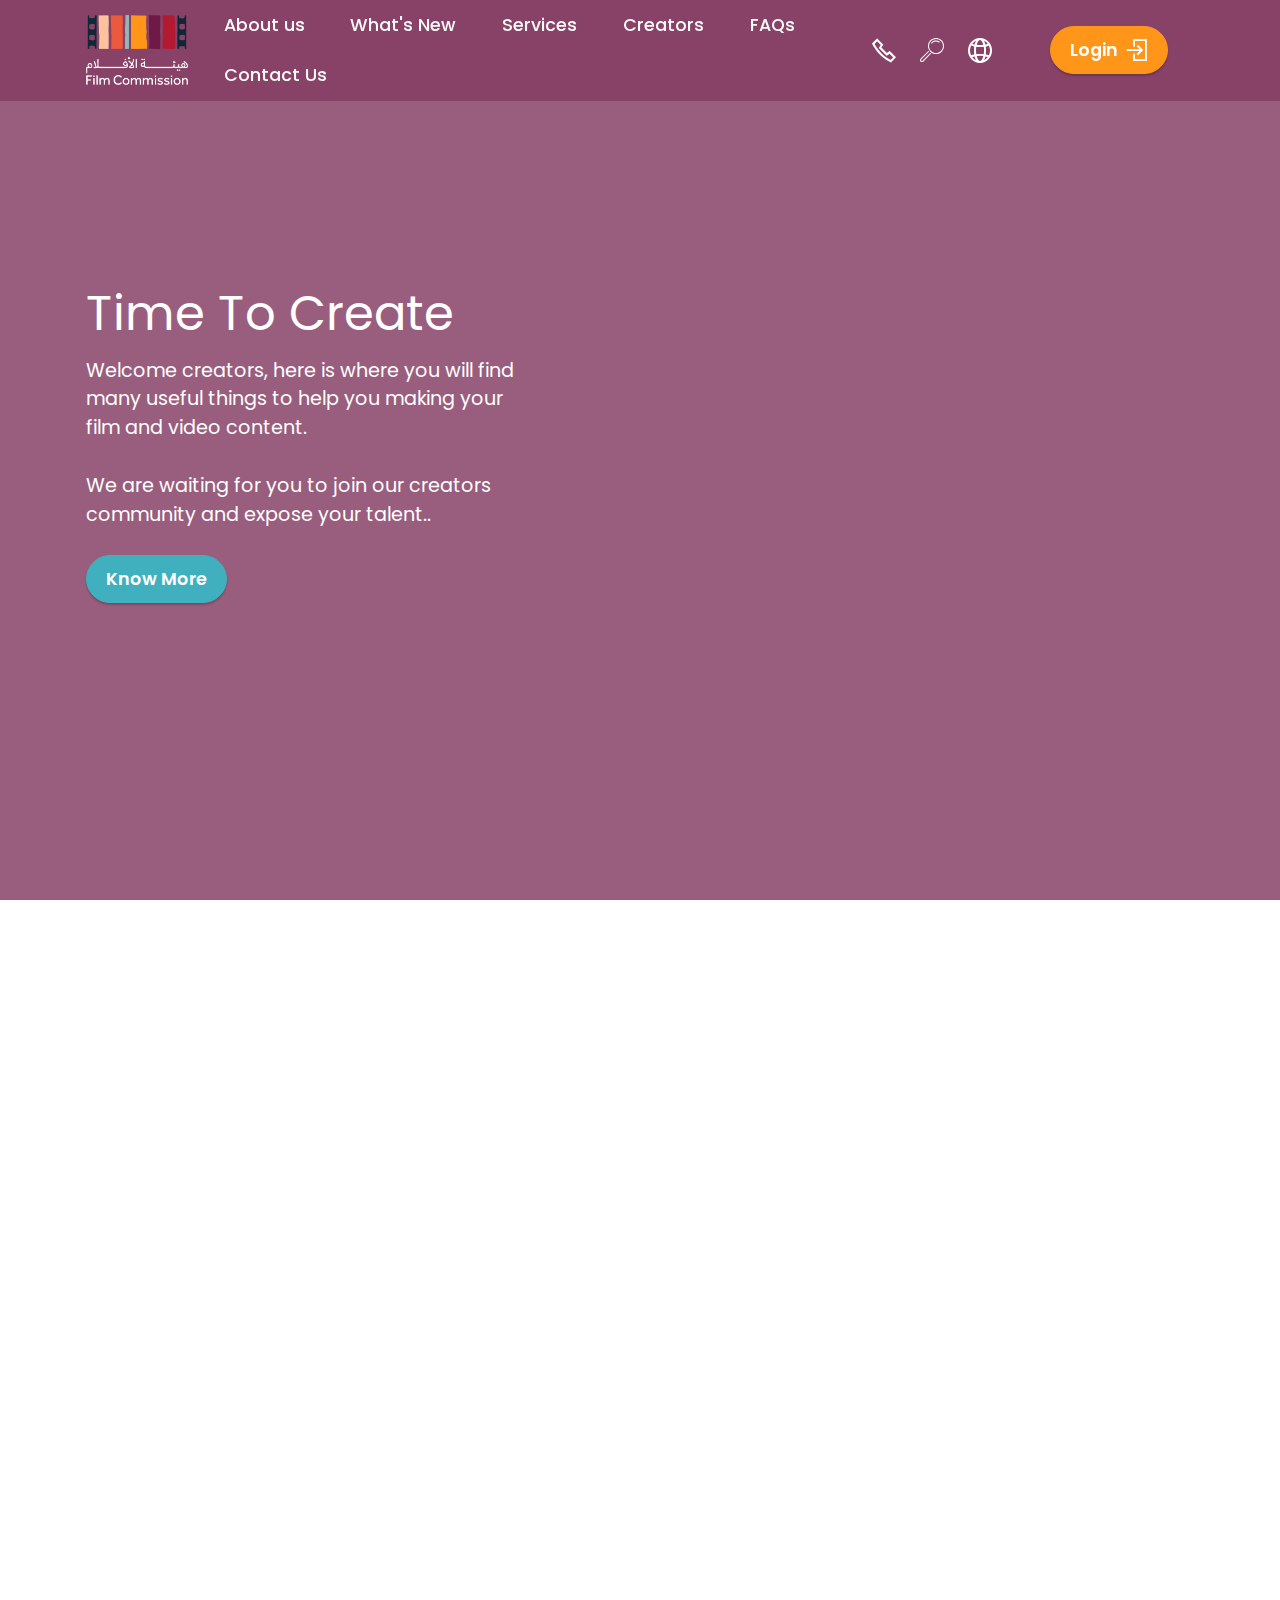
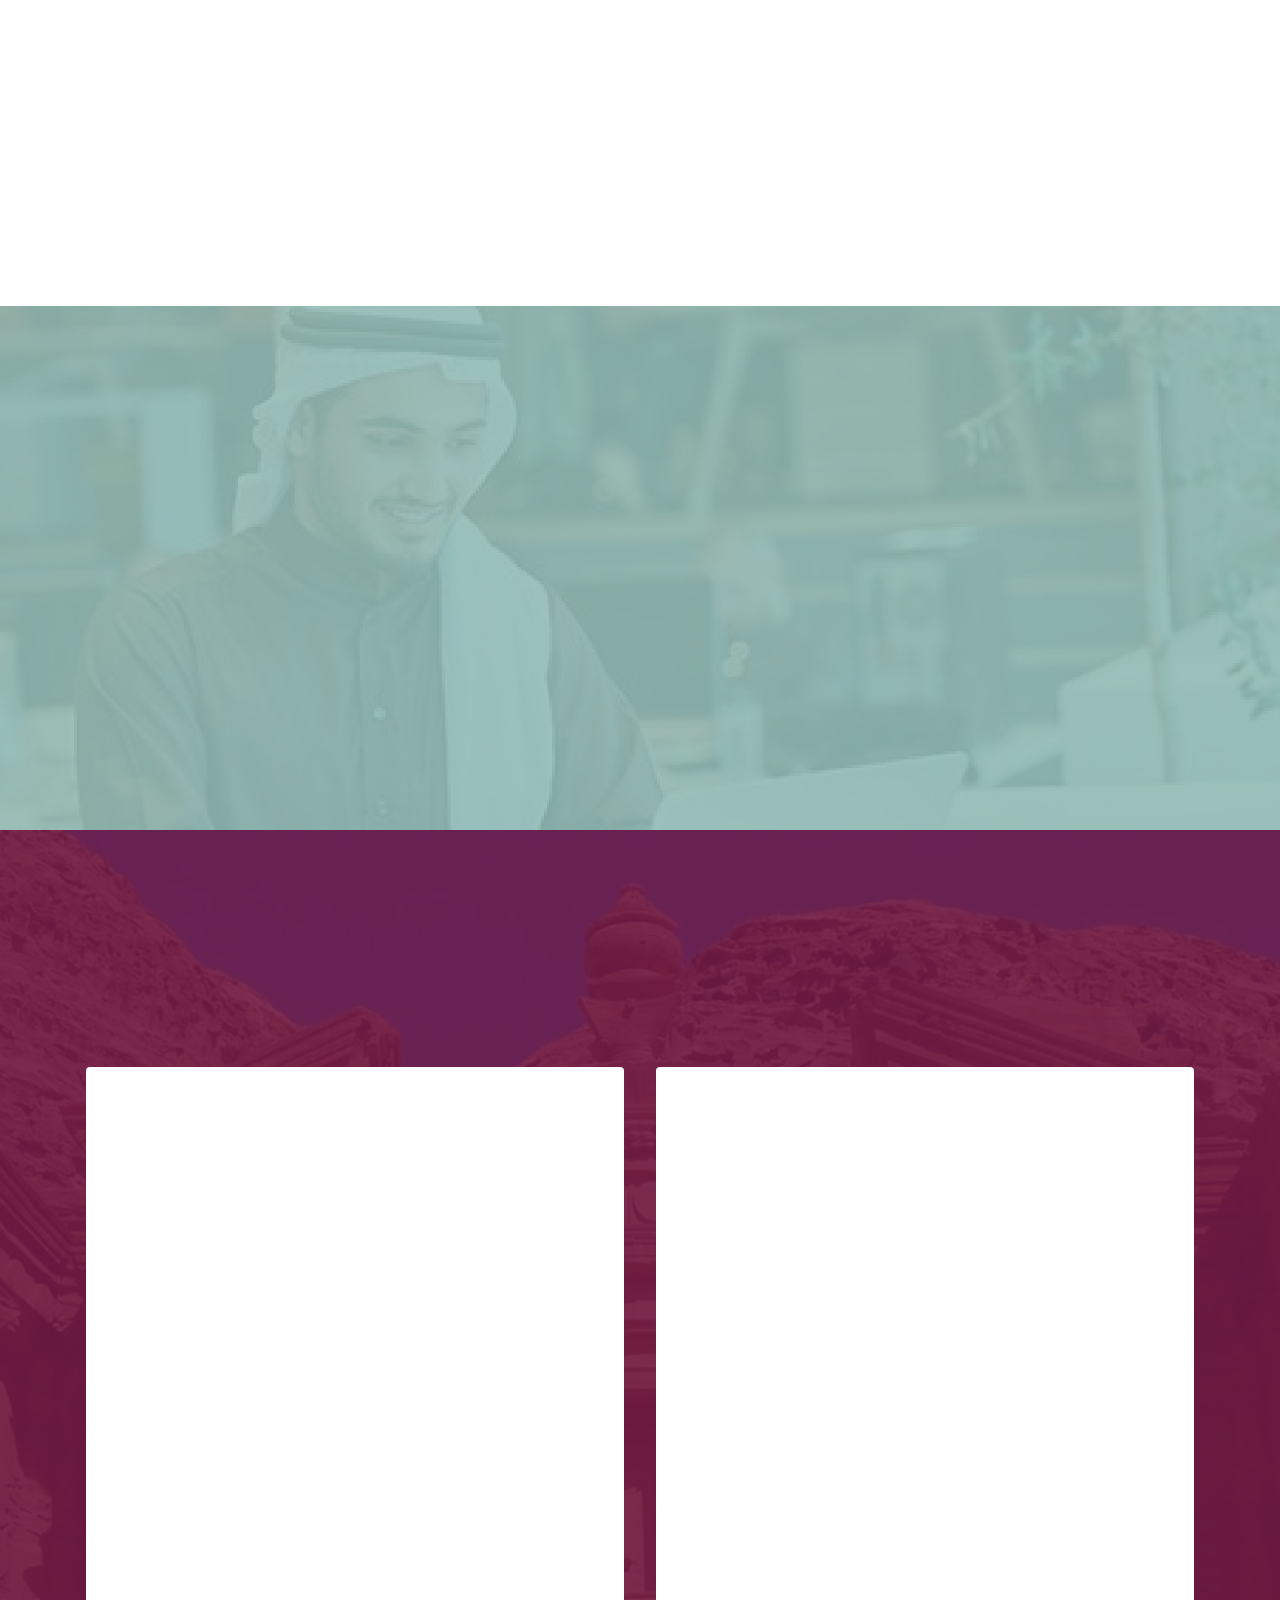
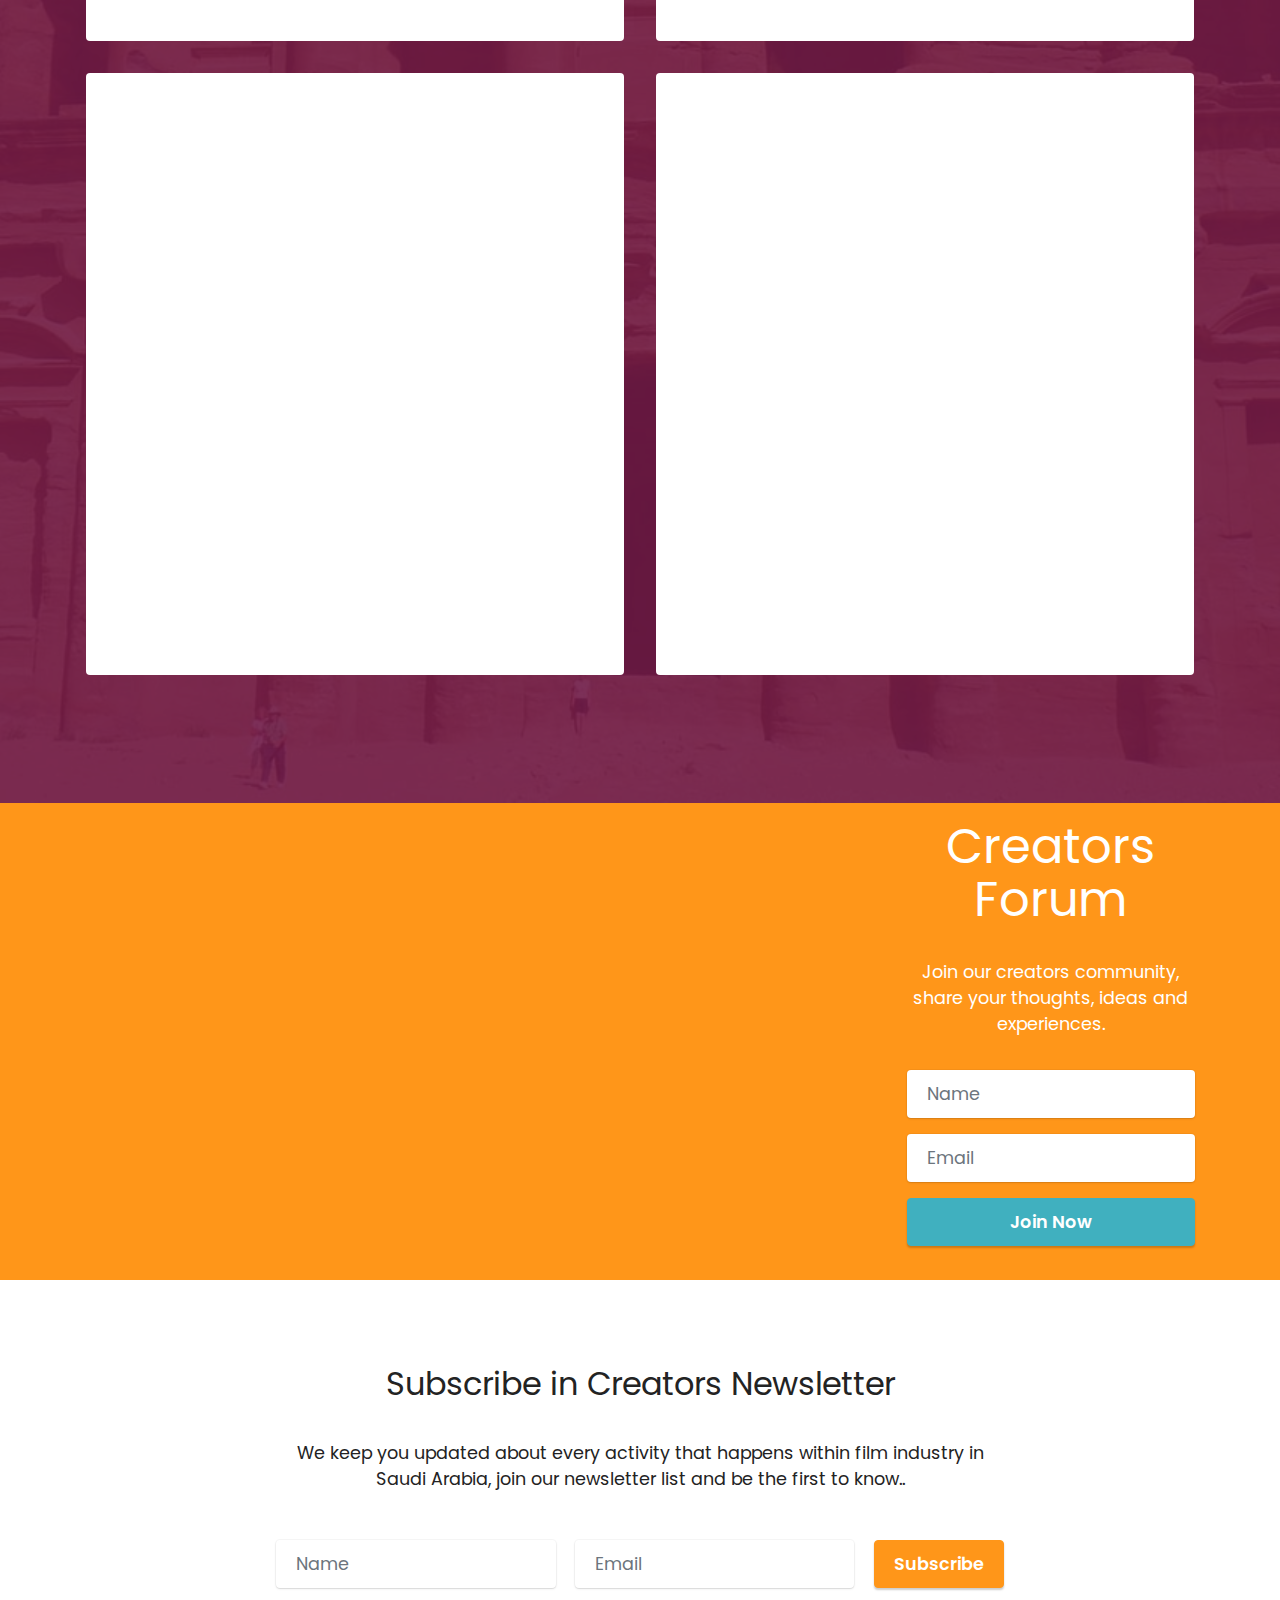
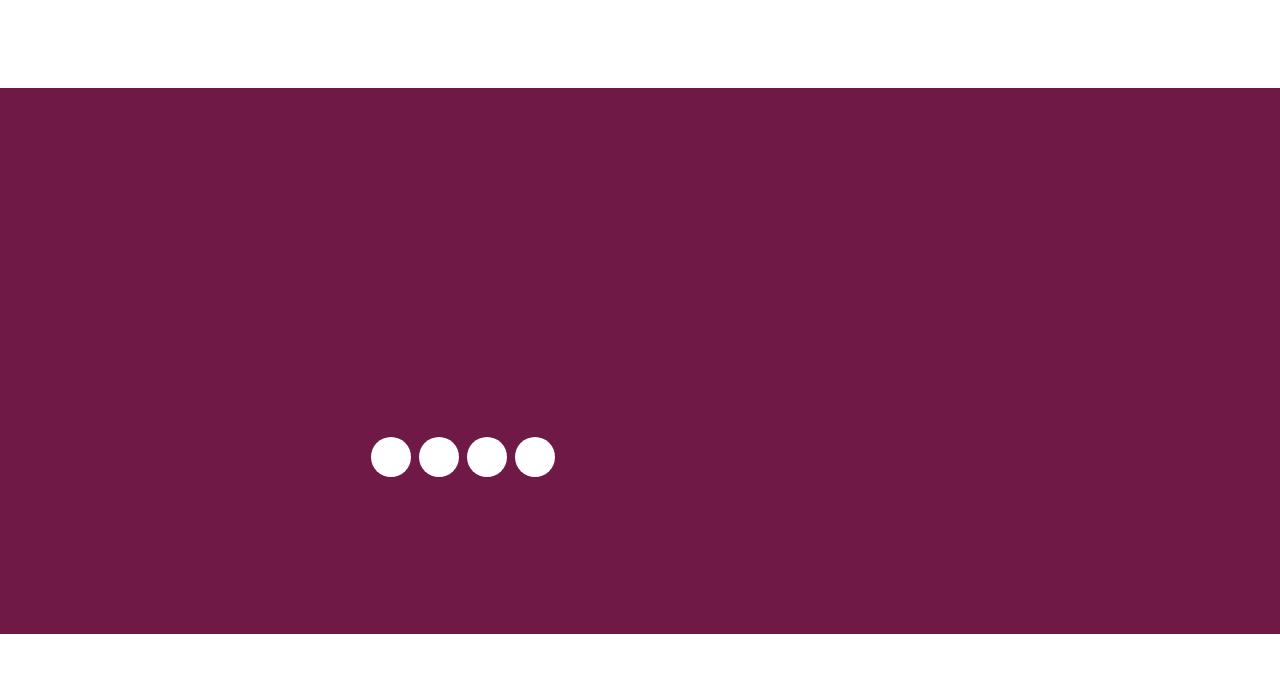
==== page1.html @ 060b2326 "Add files via upload" ====
<!DOCTYPE html>
<html  >
<head>
  <!-- Site made with Mobirise Website Builder v5.6.5, https://mobirise.com -->
  <meta charset="UTF-8">
  <meta http-equiv="X-UA-Compatible" content="IE=edge">
  <meta name="generator" content="Mobirise v5.6.5, mobirise.com">
  <meta name="twitter:card" content="summary_large_image"/>
  <meta name="twitter:image:src" content="">
  <meta property="og:image" content="">
  <meta name="twitter:title" content="creators">
  <meta name="viewport" content="width=device-width, initial-scale=1, minimum-scale=1">
  <link rel="shortcut icon" href="assets/images/fic-logowwwhite.png" type="image/x-icon">
  <meta name="description" content="">
  
  
  <title>creators</title>
  <link rel="stylesheet" href="assets/web/assets/mobirise-icons2/mobirise2.css">
  <link rel="stylesheet" href="assets/web/assets/mobirise-icons/mobirise-icons.css">
  <link rel="stylesheet" href="assets/bootstrap/css/bootstrap.min.css">
  <link rel="stylesheet" href="assets/bootstrap/css/bootstrap-grid.min.css">
  <link rel="stylesheet" href="assets/bootstrap/css/bootstrap-reboot.min.css">
  <link rel="stylesheet" href="assets/animatecss/animate.css">
  <link rel="stylesheet" href="assets/dropdown/css/style.css">
  <link rel="stylesheet" href="assets/socicon/css/styles.css">
  <link rel="stylesheet" href="assets/theme/css/style.css">
  <link rel="preload" href="https://fonts.googleapis.com/css?family=Poppins:100,100i,200,200i,300,300i,400,400i,500,500i,600,600i,700,700i,800,800i,900,900i&display=swap" as="style" onload="this.onload=null;this.rel='stylesheet'">
  <noscript><link rel="stylesheet" href="https://fonts.googleapis.com/css?family=Poppins:100,100i,200,200i,300,300i,400,400i,500,500i,600,600i,700,700i,800,800i,900,900i&display=swap"></noscript>
  <link rel="preload" as="style" href="assets/mobirise/css/mbr-additional.css"><link rel="stylesheet" href="assets/mobirise/css/mbr-additional.css" type="text/css">
  
  
  
  
</head>
<body>
  
  <section data-bs-version="5.1" class="menu menu3 cid-t39JbPH82u" once="menu" id="menu3-d">
    
    <nav class="navbar navbar-dropdown navbar-fixed-top navbar-expand-lg">
        <div class="container">
            <div class="navbar-brand">
                <span class="navbar-logo">
                    <a href="https://mobiri.se">
                        <img src="assets/images/fic-logowwwhite.png" alt="Mobirise Website Builder" style="height: 4.4rem;">
                    </a>
                </span>
                
            </div>
            <button class="navbar-toggler" type="button" data-toggle="collapse" data-bs-toggle="collapse" data-target="#navbarSupportedContent" data-bs-target="#navbarSupportedContent" aria-controls="navbarNavAltMarkup" aria-expanded="false" aria-label="Toggle navigation">
                <div class="hamburger">
                    <span></span>
                    <span></span>
                    <span></span>
                    <span></span>
                </div>
            </button>
            <div class="collapse navbar-collapse" id="navbarSupportedContent">
                <ul class="navbar-nav nav-dropdown" data-app-modern-menu="true"><li class="nav-item"><a class="nav-link link text-white text-primary display-4" href="index.html#info3-2">
                            About us</a></li>
                    <li class="nav-item"><a class="nav-link link text-white text-primary display-4" href="index.html#gallery3-4">What's New</a></li>
                    <li class="nav-item"><a class="nav-link link text-white text-primary display-4" href="https://null.com">Services</a>
                    </li><li class="nav-item"><a class="nav-link link text-white text-primary display-4" href="page1.html">Creators</a></li><li class="nav-item"><a class="nav-link link text-white text-primary display-4" href="index.html#content16-6">FAQs</a></li><li class="nav-item"><a class="nav-link link text-white text-primary display-4" href="index.html#form5-v">Contact Us</a></li></ul>
                <div class="icons-menu">
                    <a class="iconfont-wrapper" href="#top" target="_blank">
                        <span class="p-2 mbr-iconfont mobi-mbri-phone mobi-mbri" style="color: rgb(255, 255, 255); fill: rgb(255, 255, 255);"></span>
                    </a>
                    <a class="iconfont-wrapper" href="#top" target="_blank">
                        <span class="p-2 mbr-iconfont mbri-search" style="color: rgb(255, 255, 255); fill: rgb(255, 255, 255);"></span>
                    </a>
                    <a class="iconfont-wrapper" href="#top" target="_blank">
                        <span class="p-2 mbr-iconfont mobi-mbri-globe-2 mobi-mbri" style="color: rgb(255, 255, 255); fill: rgb(255, 255, 255);"></span>
                    </a>
                    
                </div>
                <div class="navbar-buttons mbr-section-btn"><a class="btn btn-primary display-4" href="#top"><span class="mobi-mbri mobi-mbri-login mbr-iconfont mbr-iconfont-btn"></span>Login</a></div>
            </div>
        </div>
    </nav>
</section>

<section data-bs-version="5.1" class="header2 cid-t39JraiOLr mbr-fullscreen" data-bg-video="https://www.youtube.com/watch?v=wvlFsoqA7ZY&amp;t=31s" id="header2-l">

    

    <div class="mbr-overlay" style="opacity: 0.7; background-color: rgb(110, 25, 70);"></div>

    <div class="container">
        <div class="row">
            <div class="col-12 col-lg-5">
                <h1 class="mbr-section-title mbr-fonts-style mb-3 display-2">Time To Create</h1>
                
                <p class="mbr-text mbr-fonts-style display-7">Welcome creators, here is where you will find many useful things to help you making your film and video content.<br><br>We are waiting for you to join our creators community and expose your talent..</p>
                <div class="mbr-section-btn mt-3"><a class="btn btn-success display-4" href="page1.html#header2-l">Know More</a></div>
            </div>
        </div>
    </div>
</section>

<section data-bs-version="5.1" class="gallery3 cid-t39P1255PX" id="gallery3-o">
    
    
    <div class="container">
        <div class="mbr-section-head">
            <h4 class="mbr-section-title mbr-fonts-style align-center mb-0 display-5">Creators Market Place</h4>
            <h5 class="mbr-section-subtitle mbr-fonts-style align-center mb-0 mt-2 display-7">We help you to find the needed filming requirements for reasonable prices</h5>
        </div>
        <div class="row mt-4">
            <div class="item features-image сol-12 col-md-6 col-lg-3">
                <div class="item-wrapper">
                    <div class="item-img">
                        <img src="assets/images/ursa-mini-pro-12k.jpeg" alt="Mobirise Website Builder">
                    </div>
                    <div class="item-content">
                        <h5 class="item-title mbr-fonts-style display-7">
                            <strong>Cameras</strong></h5>
                        
                        <p class="mbr-text mbr-fonts-style mt-3 display-4">All camera brands, accessories and&nbsp;equipment with competitive prices...</p>
                    </div>
                    <div class="mbr-section-btn item-footer mt-2"><a href="" class="btn btn-primary item-btn display-7" target="_blank">Discover</a></div>
                </div>
            </div>
            <div class="item features-image сol-12 col-md-6 col-lg-3">
                <div class="item-wrapper">
                    <div class="item-img">
                        <img src="assets/images/dops-package-copy33.jpeg" alt="Mobirise Website Builder">
                    </div>
                    <div class="item-content">
                        <h5 class="item-title mbr-fonts-style display-7">
                            <strong>Filming Studios</strong></h5>
                        
                        <p class="mbr-text mbr-fonts-style mt-3 display-4">Filming studios, chroma, lighting, and all you need to film in house scenes is here...</p>
                    </div>
                    <div class="mbr-section-btn item-footer mt-2"><a href="" class="btn btn-primary item-btn display-7" target="_blank">Discover</a></div>
                </div>
            </div>
            <div class="item features-image сol-12 col-md-6 col-lg-3">
                <div class="item-wrapper">
                    <div class="item-img">
                        <img src="assets/images/maxresdefault.jpeg" alt="Mobirise Website Builder">
                    </div>
                    <div class="item-content">
                        <h5 class="item-title mbr-fonts-style display-7">
                            <strong>Filming Cast</strong></h5>
                        
                        <p class="mbr-text mbr-fonts-style mt-3 display-7">If you need filming cast, we will provide you with the best choice and agencies here..</p>
                    </div>
                    <div class="mbr-section-btn item-footer mt-2"><a href="" class="btn btn-primary item-btn display-7" target="_blank">Discover</a></div>
                </div>
            </div>
            <div class="item features-image сol-12 col-md-6 col-lg-3">
                <div class="item-wrapper">
                    <div class="item-img">
                        <img src="assets/images/video-editing-software.jpeg" alt="Mobirise Website Builder" title="">
                    </div>
                    <div class="item-content">
                        <h5 class="item-title mbr-fonts-style display-7">
                            <strong>Digitals</strong></h5>
                        
                        <p class="mbr-text mbr-fonts-style mt-3 display-7">Post production, editing, color correction and all digital post filming process and agencies can be found here...</p>
                    </div>
                    <div class="mbr-section-btn item-footer mt-2"><a href="" class="btn btn-primary item-btn display-7" target="_blank">Discover</a></div>
                </div>
            </div>
        </div>
    </div>
</section>

<section data-bs-version="5.1" class="info3 cid-t39JbQHBku" id="info3-f">

    

    <div class="mbr-overlay" style="opacity: 0.9; background-color: rgb(145, 186, 181);">
    </div>

    <div class="container">
        <div class="row justify-content-center">
            <div class="card col-12 col-lg-10">
                <div class="card-wrapper">
                    <div class="card-box align-center">
                        <h4 class="card-title mbr-fonts-style align-center mb-4 display-5">Need a consultation?</h4>
                        <p class="mbr-text mbr-fonts-style mb-4 display-7">
                            Get special price on filming consultations, recommendations on shooting locations, and much more...</p>
                        <div class="mbr-section-btn mt-3"><a class="btn btn-white display-4" href="https://film.moc.gov.sa/en/about-film">Book Now</a></div>
                    </div>
                </div>
            </div>
        </div>
    </div>
</section>

<section data-bs-version="5.1" class="gallery2 cid-t3acOxbTI9" id="gallery2-s">
    
    <div class="mbr-overlay"></div>
    <div class="container">
        <div class="mbr-section-head">
            <h4 class="mbr-section-title mbr-fonts-style align-center mb-0 display-5">Filming Locations</h4>
            <h5 class="mbr-section-subtitle mbr-fonts-style align-center mb-0 mt-2 display-4">Your film needs a special shooting location?<br>Yes, we provide you with a complete gallery of shooting locations for your film.</h5>
        </div>
        <div class="row mt-4">
            <div class="item features-image сol-12 col-md-6 col-lg-6">
                <div class="item-wrapper">
                    <div class="item-img">
                        <img src="assets/images/344036-1259453036.jpeg" alt="Mobirise Website Builder">
                    </div>
                    <div class="item-content">
                        <h5 class="item-title mbr-fonts-style display-5">Historical</h5>
                        
                        <p class="mbr-text mbr-fonts-style mt-3 display-7">
                            All historical and Islamic locations all over Saudi Arabia sorted by city and location..</p>
                    </div>
                    <div class="mbr-section-btn item-footer mt-2"><a href="page1.html" class="btn btn-primary item-btn display-7" target="_blank">Discover</a></div>
                </div>
            </div>
            <div class="item features-image сol-12 col-md-6 col-lg-6">
                <div class="item-wrapper">
                    <div class="item-img">
                        <img src="assets/images/488863c5-city-35744-16935f1b104.jpeg" alt="Mobirise Website Builder">
                    </div>
                    <div class="item-content">
                        <h5 class="item-title mbr-fonts-style display-5">Properties/offices/skyscraper</h5>
                        
                        <p class="mbr-text mbr-fonts-style mt-3 display-7">Indoor/Outdoor locations, offices, modern houses and streets, skyscrapers and more...</p>
                    </div>
                    <div class="mbr-section-btn item-footer mt-2"><a href="page1.html#gallery2-s" class="btn btn-primary item-btn display-7" target="_blank">Disover</a></div>
                </div>
            </div>
            <div class="item features-image сol-12 col-md-6 col-lg-6">
                <div class="item-wrapper">
                    <div class="item-img">
                        <img src="assets/images/mozu01.jpeg" alt="Mobirise Website Builder">
                    </div>
                    <div class="item-content">
                        <h5 class="item-title mbr-fonts-style display-5">Adventure and action</h5>
                        
                        <p class="mbr-text mbr-fonts-style mt-3 display-7">Special locations made for action shoots and adventures, special FX can be used in it, locations can be already built to serve this purpose...</p>
                    </div>
                    <div class="mbr-section-btn item-footer mt-2"><a href="" class="btn btn-primary item-btn display-7" target="_blank">Discover</a></div>
                </div>
            </div>
            <div class="item features-image сol-12 col-md-6 col-lg-6">
                <div class="item-wrapper">
                    <div class="item-img">
                        <img src="assets/images/saudi-1.jpeg" alt="Mobirise Website Builder" title="">
                    </div>
                    <div class="item-content">
                        <h5 class="item-title mbr-fonts-style display-5">Nature</h5>
                        
                        <p class="mbr-text mbr-fonts-style mt-3 display-7">Saudi Arabia has lots of stunning nature locations, here we provide all these locations that can be used to shoot your film</p>
                    </div>
                    <div class="mbr-section-btn item-footer mt-2">
                        <a href="" class="btn btn-primary item-btn display-7" target="_blank">Start
                            Now!</a>
                    </div>
                </div>
            </div>
        </div>
    </div>
</section>

<section data-bs-version="5.1" class="form3 cid-t3aj5ISjM9" id="form3-t">

    

    

    <div class="container-fluid">
        <div class="row justify-content-center">
            <div class="col-lg-7 col-12">
                <div class="image-wrapper">
                    <img class="w-100" src="assets/images/dr-mustafa-alaidaroos-50.jpg" alt="Mobirise Website Builder">
                </div>
            </div>
            <div class="col-lg-3 offset-lg-1 mbr-form" data-form-type="formoid">
                <form action="https://mobirise.eu/" method="POST" class="mbr-form form-with-styler" data-form-title="Form Name"><input type="hidden" name="email" data-form-email="true" value="qp7J3/mBqOsRxjuGpzx6HHkJDyMeL5m6ilf8/Q2+cjLv/qJwccneRHfSNzlakSk4lWSeTvBDXywPB4bs1ysXE1ZDaLZsCXN6niIWgn5u8AcBPkWB18nbJSZIctGbZUA4">
                    <div class="row">
                        <div hidden="hidden" data-form-alert="" class="alert alert-success col-12">Thanks for filling out the form!</div>
                        <div hidden="hidden" data-form-alert-danger="" class="alert alert-danger col-12">
                            Oops...! some problem!
                        </div>
                    </div>
                    <div class="dragArea row">
                        <div class="col-lg-12 col-md-12 col-sm-12">
                            <h1 class="mbr-section-title mb-4 display-2">
                                Creators Forum</h1>
                        </div>
                        <div class="col-lg-12 col-md-12 col-sm-12">
                            <p class="mbr-text mbr-fonts-style mb-4 display-4">Join our creators community, share your thoughts, ideas and experiences.</p>
                        </div>
                        <div data-for="name" class="col-lg-12 col-md col-sm-12 form-group mb-3">
                            <input type="text" name="name" placeholder="Name" data-form-field="name" class="form-control" value="" id="name-form3-t">
                        </div>
                        <div class="col-lg-12 col-md col-sm-12 form-group mb-3" data-for="email">
                            <input type="email" name="email" placeholder="Email" data-form-field="email" class="form-control" value="" id="email-form3-t">
                        </div>
                        <div class="col-md-auto col-12 mbr-section-btn"><button type="submit" class="btn btn-success display-4">Join Now</button></div>
                    </div>
                </form>
            </div>
            <div class="offset-lg-1"></div>
        </div>
    </div>
</section>

<section data-bs-version="5.1" class="form2 cid-t3aaIC87Iw" id="form2-r">

    

    
    <div class="container">
        <div class="row justify-content-center">
            <div class="col-lg-8 mx-auto mbr-form" data-form-type="formoid">
                <form action="https://mobirise.eu/" method="POST" class="mbr-form form-with-styler" data-form-title="Form Name"><input type="hidden" name="email" data-form-email="true" value="f2sym7e5XvuCrLqxsHT9uIJREg7aGrTiemZDF73IB+wS6y/tPSJBoXmQeUw+51kh8hpEoxYD9KJfpn+vjj5RsjEx4w0otmdnHYSyw/9d9Rvd+4P0FWmRkkuqgCIAF8RT">
                    <div class="row">
                        <div hidden="hidden" data-form-alert="" class="alert alert-success col-12">Thanks for Subscribing</div>
                        <div hidden="hidden" data-form-alert-danger="" class="alert alert-danger col-12">
                            Oops...! some problem!
                        </div>
                    </div>
                    <div class="dragArea row">
                        <div class="col-lg-12 col-md-12 col-sm-12">
                            <h1 class="mbr-section-title mb-4 align-center mbr-fonts-style display-5">Subscribe in Creators Newsletter</h1>
                        </div>
                        <div class="col-lg-12 col-md-12 col-sm-12">
                            <p class="mbr-text mbr-fonts-style mb-5 align-center display-4">We keep you updated about every activity that happens within film industry in Saudi Arabia, join our newsletter list and be the first to know..</p>
                        </div>
                        <div class="col-lg col-md col-12 form-group mb-3" data-for="email">
                            <input type="text" name="name" placeholder="Name" data-form-field="name" class="form-control" id="name-form2-r">
                        </div>
                        <div class="col-lg col-md col-12 form-group mb-3" data-for="email">
                            <input type="email" name="email" placeholder="Email" data-form-field="email" class="form-control" id="email-form2-r">
                        </div>
                        <div class="mbr-section-btn col-md-auto col"><button type="submit" class="btn btn-primary display-4">Subscribe</button></div>
                    </div>
                </form>
            </div>
        </div>
    </div>
</section>

<section data-bs-version="5.1" class="footer4 cid-t39Jc0ksm9" once="footers" id="footer4-k">

    
    
    <div class="container">
        <div class="row mbr-white">
            <div class="col-6 col-lg-3">
                <div class="media-wrap col-md-4 col-12">
                    <a href="https://mobiri.se/">
                        <img src="assets/images/fic-logowhite.png" alt="Mobirise Website Builder">
                    </a>
                </div>
            </div>
            <div class="col-12 col-md-6 col-lg-3">
                <h5 class="mbr-section-subtitle mbr-fonts-style mb-2 display-4">
                    <strong>About</strong>
                </h5>
                <p class="mbr-text mbr-fonts-style mb-4 display-4">
                    The Film Commission is a Saudi government body affiliated with the Ministry of Culture, established in February 2020, and based in the capital, Riyadh.</p>
                <h5 class="mbr-section-subtitle mbr-fonts-style mb-3 display-7">
                    <strong>Follow Us</strong>
                </h5>
                <div class="social-row display-7">
                    <div class="soc-item">
                        <a href="https://www.facebook.com/MOCSaudi/" target="_blank">
                            <span class="mbr-iconfont socicon-facebook socicon"></span>
                        </a>
                    </div>
                    <div class="soc-item">
                        <a href="https://twitter.com/FilmMOC" target="_blank">
                            <span class="mbr-iconfont socicon-twitter socicon"></span>
                        </a>
                    </div>
                    <div class="soc-item">
                        <a href="https://www.instagram.com/MOCSaudi/" target="_blank">
                            <span class="mbr-iconfont socicon-instagram socicon"></span>
                        </a>
                    </div>
                    <div class="soc-item">
                        <a href="https://www.youtube.com/channel/UCnc1DIRKscjEECNfeOBTaTw" target="_blank">
                            <span class="mbr-iconfont socicon-youtube socicon"></span>
                        </a>
                    </div>
                </div>
            </div>
            <div class="col-12 col-md-6 col-lg-3">
                <h5 class="mbr-section-subtitle mbr-fonts-style mb-2 display-4">
                    <strong>Quick Links</strong></h5>
                <ul class="list mbr-fonts-style display-4">
                    <li class="mbr-text item-wrap">FAQs
</li><li class="mbr-text item-wrap">Services
</li><li class="mbr-text item-wrap">Help Center
</li><li class="mbr-text item-wrap">Downloads Section
</li><li class="mbr-text item-wrap">Our Location</li>
                </ul>
            </div>
            <div class="col-12 col-md-6 col-lg-3">
                <h5 class="mbr-section-subtitle mbr-fonts-style mb-2 display-4">
                    <strong>Contacts</strong></h5>
                <ul class="list mbr-fonts-style display-4">
                    <li class="mbr-text item-wrap">Lorem ipsum dolor sit amet, consectetur adipiscing elit, sed do eiusmod tempor incididunt ut labore et&nbsp;</li>
                </ul>
            </div>
            <div class="col-12 mt-4">
                <p class="mbr-text mb-0 mbr-fonts-style copyright align-center display-7">
                    © Copyright 20252 Saudi Film Commission - All Rights Reserved
                </p>
            </div>
        </div>
    </div>
</section><section class="display-7" style="padding: 0;align-items: center;justify-content: center;flex-wrap: wrap;    align-content: center;display: flex;position: relative;height: 4rem;"><a href="https://mobiri.se/2614491" style="flex: 1 1;height: 4rem;position: absolute;width: 100%;z-index: 1;"><img alt="" style="height: 4rem;" src="[data-uri]"></a><p style="margin: 0;text-align: center;" class="display-7">Built with Mobirise &#8204;</p><a style="z-index:1" href="https://mobirise.com/html-builder.html">Free HTML5 Generator</a></section><script src="assets/bootstrap/js/bootstrap.bundle.min.js"></script>  <script src="assets/smoothscroll/smooth-scroll.js"></script>  <script src="assets/ytplayer/index.js"></script>  <script src="assets/vimeoplayer/player.js"></script>  <script src="assets/dropdown/js/navbar-dropdown.js"></script>  <script src="assets/theme/js/script.js"></script>  <script src="assets/formoid/formoid.min.js"></script>  
  
  
  <input name="animation" type="hidden">
  </body>
</html>
---- assets/web/assets/mobirise-icons2/mobirise2.css ----
@font-face {
  font-family: 'Moririse2';
  font-display: swap;
  src:  url('mobirise2.eot?f2bix4');
  src:  url('mobirise2.eot?f2bix4#iefix') format('embedded-opentype'),
    url('mobirise2.ttf?f2bix4') format('truetype'),
    url('mobirise2.woff?f2bix4') format('woff'),
    url('mobirise2.svg?f2bix4#mobirise2') format('svg');
  font-weight: normal;
  font-style: normal;
}

[class^="mobi-"], [class*=" mobi-"] {
  /* use !important to prevent issues with browser extensions that change fonts */
  font-family: 'Moririse2' !important;
  speak: none;
  font-style: normal;
  font-weight: normal;
  font-variant: normal;
  text-transform: none;
  line-height: 1;

  /* Better Font Rendering =========== */
  -webkit-font-smoothing: antialiased;
  -moz-osx-font-smoothing: grayscale;
}

.mobi-mbri-add-submenu:before {
  content: "\e900";
}
.mobi-mbri-alert:before {
  content: "\e901";
}
.mobi-mbri-align-center:before {
  content: "\e902";
}
.mobi-mbri-align-justify:before {
  content: "\e903";
}
.mobi-mbri-align-left:before {
  content: "\e904";
}
.mobi-mbri-align-right:before {
  content: "\e905";
}
.mobi-mbri-android:before {
  content: "\e906";
}
.mobi-mbri-apple:before {
  content: "\e907";
}
.mobi-mbri-arrow-down:before {
  content: "\e908";
}
.mobi-mbri-arrow-next:before {
  content: "\e909";
}
.mobi-mbri-arrow-prev:before {
  content: "\e90a";
}
.mobi-mbri-arrow-up:before {
  content: "\e90b";
}
.mobi-mbri-bold:before {
  content: "\e90c";
}
.mobi-mbri-bookmark:before {
  content: "\e90d";
}
.mobi-mbri-bootstrap:before {
  content: "\e90e";
}
.mobi-mbri-briefcase:before {
  content: "\e90f";
}
.mobi-mbri-browse:before {
  content: "\e910";
}
.mobi-mbri-bulleted-list:before {
  content: "\e911";
}
.mobi-mbri-calendar:before {
  content: "\e912";
}
.mobi-mbri-camera:before {
  content: "\e913";
}
.mobi-mbri-cart-add:before {
  content: "\e914";
}
.mobi-mbri-cart-full:before {
  content: "\e915";
}
.mobi-mbri-cash:before {
  content: "\e916";
}
.mobi-mbri-change-style:before {
  content: "\e917";
}
.mobi-mbri-chat:before {
  content: "\e918";
}
.mobi-mbri-clock:before {
  content: "\e919";
}
.mobi-mbri-close:before {
  content: "\e91a";
}
.mobi-mbri-cloud:before {
  content: "\e91b";
}
.mobi-mbri-code:before {
  content: "\e91c";
}
.mobi-mbri-contact-form:before {
  content: "\e91d";
}
.mobi-mbri-credit-card:before {
  content: "\e91e";
}
.mobi-mbri-cursor-click:before {
  content: "\e91f";
}
.mobi-mbri-cust-feedback:before {
  content: "\e920";
}
.mobi-mbri-database:before {
  content: "\e921";
}
.mobi-mbri-delivery:before {
  content: "\e922";
}
.mobi-mbri-desktop:before {
  content: "\e923";
}
.mobi-mbri-devices:before {
  content: "\e924";
}
.mobi-mbri-down:before {
  content: "\e925";
}
.mobi-mbri-download-2:before {
  content: "\e926";
}
.mobi-mbri-download:before {
  content: "\e927";
}
.mobi-mbri-drag-n-drop-2:before {
  content: "\e928";
}
.mobi-mbri-drag-n-drop:before {
  content: "\e929";
}
.mobi-mbri-edit-2:before {
  content: "\e92a";
}
.mobi-mbri-edit:before {
  content: "\e92b";
}
.mobi-mbri-error:before {
  content: "\e92c";
}
.mobi-mbri-extension:before {
  content: "\e92d";
}
.mobi-mbri-features:before {
  content: "\e92e";
}
.mobi-mbri-file:before {
  content: "\e92f";
}
.mobi-mbri-flag:before {
  content: "\e930";
}
.mobi-mbri-folder:before {
  content: "\e931";
}
.mobi-mbri-gift:before {
  content: "\e932";
}
.mobi-mbri-github:before {
  content: "\e933";
}
.mobi-mbri-globe-2:before {
  content: "\e934";
}
.mobi-mbri-globe:before {
  content: "\e935";
}
.mobi-mbri-growing-chart:before {
  content: "\e936";
}
.mobi-mbri-hearth:before {
  content: "\e937";
}
.mobi-mbri-help:before {
  content: "\e938";
}
.mobi-mbri-home:before {
  content: "\e939";
}
.mobi-mbri-hot-cup:before {
  content: "\e93a";
}
.mobi-mbri-idea:before {
  content: "\e93b";
}
.mobi-mbri-image-gallery:before {
  content: "\e93c";
}
.mobi-mbri-image-slider:before {
  content: "\e93d";
}
.mobi-mbri-info:before {
  content: "\e93e";
}
.mobi-mbri-italic:before {
  content: "\e93f";
}
.mobi-mbri-key:before {
  content: "\e940";
}
.mobi-mbri-laptop:before {
  content: "\e941";
}
.mobi-mbri-layers:before {
  content: "\e942";
}
.mobi-mbri-left-right:before {
  content: "\e943";
}
.mobi-mbri-left:before {
  content: "\e944";
}
.mobi-mbri-letter:before {
  content: "\e945";
}
.mobi-mbri-like:before {
  content: "\e946";
}
.mobi-mbri-link:before {
  content: "\e947";
}
.mobi-mbri-lock:before {
  content: "\e948";
}
.mobi-mbri-login:before {
  content: "\e949";
}
.mobi-mbri-logout:before {
  content: "\e94a";
}
.mobi-mbri-magic-stick:before {
  content: "\e94b";
}
.mobi-mbri-map-pin:before {
  content: "\e94c";
}
.mobi-mbri-menu:before {
  content: "\e94d";
}
.mobi-mbri-mobile-2:before {
  content: "\e94e";
}
.mobi-mbri-mobile-horizontal:before {
  content: "\e94f";
}
.mobi-mbri-mobile:before {
  content: "\e950";
}
.mobi-mbri-mobirise:before {
  content: "\e951";
}
.mobi-mbri-more-horizontal:before {
  content: "\e952";
}
.mobi-mbri-more-vertical:before {
  content: "\e953";
}
.mobi-mbri-music:before {
  content: "\e954";
}
.mobi-mbri-new-file:before {
  content: "\e955";
}
.mobi-mbri-numbered-list:before {
  content: "\e956";
}
.mobi-mbri-opened-folder:before {
  content: "\e957";
}
.mobi-mbri-pages:before {
  content: "\e958";
}
.mobi-mbri-paper-plane:before {
  content: "\e959";
}
.mobi-mbri-paperclip:before {
  content: "\e95a";
}
.mobi-mbri-phone:before {
  content: "\e95b";
}
.mobi-mbri-photo:before {
  content: "\e95c";
}
.mobi-mbri-photos:before {
  content: "\e95d";
}
.mobi-mbri-pin:before {
  content: "\e95e";
}
.mobi-mbri-play:before {
  content: "\e95f";
}
.mobi-mbri-plus:before {
  content: "\e960";
}
.mobi-mbri-preview:before {
  content: "\e961";
}
.mobi-mbri-print:before {
  content: "\e962";
}
.mobi-mbri-protect:before {
  content: "\e963";
}
.mobi-mbri-question:before {
  content: "\e964";
}
.mobi-mbri-quote-left:before {
  content: "\e965";
}
.mobi-mbri-quote-right:before {
  content: "\e966";
}
.mobi-mbri-redo:before {
  content: "\e967";
}
.mobi-mbri-refresh:before {
  content: "\e968";
}
.mobi-mbri-responsive-2:before {
  content: "\e969";
}
.mobi-mbri-responsive:before {
  content: "\e96a";
}
.mobi-mbri-right:before {
  content: "\e96b";
}
.mobi-mbri-rocket:before {
  content: "\e96c";
}
.mobi-mbri-sad-face:before {
  content: "\e96d";
}
.mobi-mbri-sale:before {
  content: "\e96e";
}
.mobi-mbri-save:before {
  content: "\e96f";
}
.mobi-mbri-search:before {
  content: "\e970";
}
.mobi-mbri-setting-2:before {
  content: "\e971";
}
.mobi-mbri-setting-3:before {
  content: "\e972";
}
.mobi-mbri-setting:before {
  content: "\e973";
}
.mobi-mbri-share:before {
  content: "\e974";
}
.mobi-mbri-shopping-bag:before {
  content: "\e975";
}
.mobi-mbri-shopping-basket:before {
  content: "\e976";
}
.mobi-mbri-shopping-cart:before {
  content: "\e977";
}
.mobi-mbri-sites:before {
  content: "\e978";
}
.mobi-mbri-smile-face:before {
  content: "\e979";
}
.mobi-mbri-speed:before {
  content: "\e97a";
}
.mobi-mbri-star:before {
  content: "\e97b";
}
.mobi-mbri-success:before {
  content: "\e97c";
}
.mobi-mbri-sun:before {
  content: "\e97d";
}
.mobi-mbri-sun2:before {
  content: "\e97e";
}
.mobi-mbri-tablet-vertical:before {
  content: "\e97f";
}
.mobi-mbri-tablet:before {
  content: "\e980";
}
.mobi-mbri-target:before {
  content: "\e981";
}
.mobi-mbri-timer:before {
  content: "\e982";
}
.mobi-mbri-to-ftp:before {
  content: "\e983";
}
.mobi-mbri-to-local-drive:before {
  content: "\e984";
}
.mobi-mbri-touch-swipe:before {
  content: "\e985";
}
.mobi-mbri-touch:before {
  content: "\e986";
}
.mobi-mbri-trash:before {
  content: "\e987";
}
.mobi-mbri-underline:before {
  content: "\e988";
}
.mobi-mbri-undo:before {
  content: "\e989";
}
.mobi-mbri-unlink:before {
  content: "\e98a";
}
.mobi-mbri-unlock:before {
  content: "\e98b";
}
.mobi-mbri-up-down:before {
  content: "\e98c";
}
.mobi-mbri-up:before {
  content: "\e98d";
}
.mobi-mbri-update:before {
  content: "\e98e";
}
.mobi-mbri-upload-2:before {
  content: "\e98f";
}
.mobi-mbri-upload:before {
  content: "\e990";
}
.mobi-mbri-user-2:before {
  content: "\e991";
}
.mobi-mbri-user:before {
  content: "\e992";
}
.mobi-mbri-users:before {
  content: "\e993";
}
.mobi-mbri-video-play:before {
  content: "\e994";
}
.mobi-mbri-video:before {
  content: "\e995";
}
.mobi-mbri-watch:before {
  content: "\e996";
}
.mobi-mbri-website-theme-2:before {
  content: "\e997";
}
.mobi-mbri-website-theme:before {
  content: "\e998";
}
.mobi-mbri-wifi:before {
  content: "\e999";
}
.mobi-mbri-windows:before {
  content: "\e99a";
}
.mobi-mbri-zoom-in:before {
  content: "\e99b";
}
.mobi-mbri-zoom-out:before {
  content: "\e99c";
}
---- assets/web/assets/mobirise-icons/mobirise-icons.css ----
@font-face {
  font-family: 'MobiriseIcons';
  src:  url('mobirise-icons.eot?spat4u');
  src:  url('mobirise-icons.eot?spat4u#iefix') format('embedded-opentype'),
    url('mobirise-icons.ttf?spat4u') format('truetype'),
    url('mobirise-icons.woff?spat4u') format('woff'),
    url('mobirise-icons.svg?spat4u#MobiriseIcons') format('svg');
  font-weight: normal;
  font-style: normal;
  font-display: swap;
}

[class^="mbri-"], [class*=" mbri-"] {
  /* use !important to prevent issues with browser extensions that change fonts */
  font-family: MobiriseIcons !important;
  speak: none;
  font-style: normal;
  font-weight: normal;
  font-variant: normal;
  text-transform: none;
  line-height: 1;

  /* Better Font Rendering =========== */
  -webkit-font-smoothing: antialiased;
  -moz-osx-font-smoothing: grayscale;
}

.mbri-add-submenu:before {
  content: "\e900";
}
.mbri-alert:before {
  content: "\e901";
}
.mbri-align-center:before {
  content: "\e902";
}
.mbri-align-justify:before {
  content: "\e903";
}
.mbri-align-left:before {
  content: "\e904";
}
.mbri-align-right:before {
  content: "\e905";
}
.mbri-android:before {
  content: "\e906";
}
.mbri-apple:before {
  content: "\e907";
}
.mbri-arrow-down:before {
  content: "\e908";
}
.mbri-arrow-next:before {
  content: "\e909";
}
.mbri-arrow-prev:before {
  content: "\e90a";
}
.mbri-arrow-up:before {
  content: "\e90b";
}
.mbri-bold:before {
  content: "\e90c";
}
.mbri-bookmark:before {
  content: "\e90d";
}
.mbri-bootstrap:before {
  content: "\e90e";
}
.mbri-briefcase:before {
  content: "\e90f";
}
.mbri-browse:before {
  content: "\e910";
}
.mbri-bulleted-list:before {
  content: "\e911";
}
.mbri-calendar:before {
  content: "\e912";
}
.mbri-camera:before {
  content: "\e913";
}
.mbri-cart-add:before {
  content: "\e914";
}
.mbri-cart-full:before {
  content: "\e915";
}
.mbri-cash:before {
  content: "\e916";
}
.mbri-change-style:before {
  content: "\e917";
}
.mbri-chat:before {
  content: "\e918";
}
.mbri-clock:before {
  content: "\e919";
}
.mbri-close:before {
  content: "\e91a";
}
.mbri-cloud:before {
  content: "\e91b";
}
.mbri-code:before {
  content: "\e91c";
}
.mbri-contact-form:before {
  content: "\e91d";
}
.mbri-credit-card:before {
  content: "\e91e";
}
.mbri-cursor-click:before {
  content: "\e91f";
}
.mbri-cust-feedback:before {
  content: "\e920";
}
.mbri-database:before {
  content: "\e921";
}
.mbri-delivery:before {
  content: "\e922";
}
.mbri-desktop:before {
  content: "\e923";
}
.mbri-devices:before {
  content: "\e924";
}
.mbri-down:before {
  content: "\e925";
}
.mbri-download:before {
  content: "\e989";
}
.mbri-drag-n-drop:before {
  content: "\e927";
}
.mbri-drag-n-drop2:before {
  content: "\e928";
}
.mbri-edit:before {
  content: "\e929";
}
.mbri-edit2:before {
  content: "\e92a";
}
.mbri-error:before {
  content: "\e92b";
}
.mbri-extension:before {
  content: "\e92c";
}
.mbri-features:before {
  content: "\e92d";
}
.mbri-file:before {
  content: "\e92e";
}
.mbri-flag:before {
  content: "\e92f";
}
.mbri-folder:before {
  content: "\e930";
}
.mbri-gift:before {
  content: "\e931";
}
.mbri-github:before {
  content: "\e932";
}
.mbri-globe:before {
  content: "\e933";
}
.mbri-globe-2:before {
  content: "\e934";
}
.mbri-growing-chart:before {
  content: "\e935";
}
.mbri-hearth:before {
  content: "\e936";
}
.mbri-help:before {
  content: "\e937";
}
.mbri-home:before {
  content: "\e938";
}
.mbri-hot-cup:before {
  content: "\e939";
}
.mbri-idea:before {
  content: "\e93a";
}
.mbri-image-gallery:before {
  content: "\e93b";
}
.mbri-image-slider:before {
  content: "\e93c";
}
.mbri-info:before {
  content: "\e93d";
}
.mbri-italic:before {
  content: "\e93e";
}
.mbri-key:before {
  content: "\e93f";
}
.mbri-laptop:before {
  content: "\e940";
}
.mbri-layers:before {
  content: "\e941";
}
.mbri-left-right:before {
  content: "\e942";
}
.mbri-left:before {
  content: "\e943";
}
.mbri-letter:before {
  content: "\e944";
}
.mbri-like:before {
  content: "\e945";
}
.mbri-link:before {
  content: "\e946";
}
.mbri-lock:before {
  content: "\e947";
}
.mbri-login:before {
  content: "\e948";
}
.mbri-logout:before {
  content: "\e949";
}
.mbri-magic-stick:before {
  content: "\e94a";
}
.mbri-map-pin:before {
  content: "\e94b";
}
.mbri-menu:before {
  content: "\e94c";
}
.mbri-mobile:before {
  content: "\e94d";
}
.mbri-mobile2:before {
  content: "\e94e";
}
.mbri-mobirise:before {
  content: "\e94f";
}
.mbri-more-horizontal:before {
  content: "\e950";
}
.mbri-more-vertical:before {
  content: "\e951";
}
.mbri-music:before {
  content: "\e952";
}
.mbri-new-file:before {
  content: "\e953";
}
.mbri-numbered-list:before {
  content: "\e954";
}
.mbri-opened-folder:before {
  content: "\e955";
}
.mbri-pages:before {
  content: "\e956";
}
.mbri-paper-plane:before {
  content: "\e957";
}
.mbri-paperclip:before {
  content: "\e958";
}
.mbri-photo:before {
  content: "\e959";
}
.mbri-photos:before {
  content: "\e95a";
}
.mbri-pin:before {
  content: "\e95b";
}
.mbri-play:before {
  content: "\e95c";
}
.mbri-plus:before {
  content: "\e95d";
}
.mbri-preview:before {
  content: "\e95e";
}
.mbri-print:before {
  content: "\e95f";
}
.mbri-protect:before {
  content: "\e960";
}
.mbri-question:before {
  content: "\e961";
}
.mbri-quote-left:before {
  content: "\e962";
}
.mbri-quote-right:before {
  content: "\e963";
}
.mbri-refresh:before {
  content: "\e964";
}
.mbri-responsive:before {
  content: "\e965";
}
.mbri-right:before {
  content: "\e966";
}
.mbri-rocket:before {
  content: "\e967";
}
.mbri-sad-face:before {
  content: "\e968";
}
.mbri-sale:before {
  content: "\e969";
}
.mbri-save:before {
  content: "\e96a";
}
.mbri-search:before {
  content: "\e96b";
}
.mbri-setting:before {
  content: "\e96c";
}
.mbri-setting2:before {
  content: "\e96d";
}
.mbri-setting3:before {
  content: "\e96e";
}
.mbri-share:before {
  content: "\e96f";
}
.mbri-shopping-bag:before {
  content: "\e970";
}
.mbri-shopping-basket:before {
  content: "\e971";
}
.mbri-shopping-cart:before {
  content: "\e972";
}
.mbri-sites:before {
  content: "\e973";
}
.mbri-smile-face:before {
  content: "\e974";
}
.mbri-speed:before {
  content: "\e975";
}
.mbri-star:before {
  content: "\e976";
}
.mbri-success:before {
  content: "\e977";
}
.mbri-sun:before {
  content: "\e978";
}
.mbri-sun2:before {
  content: "\e979";
}
.mbri-tablet:before {
  content: "\e97a";
}
.mbri-tablet-vertical:before {
  content: "\e97b";
}
.mbri-target:before {
  content: "\e97c";
}
.mbri-timer:before {
  content: "\e97d";
}
.mbri-to-ftp:before {
  content: "\e97e";
}
.mbri-to-local-drive:before {
  content: "\e97f";
}
.mbri-touch-swipe:before {
  content: "\e980";
}
.mbri-touch:before {
  content: "\e981";
}
.mbri-trash:before {
  content: "\e982";
}
.mbri-underline:before {
  content: "\e983";
}
.mbri-unlink:before {
  content: "\e984";
}
.mbri-unlock:before {
  content: "\e985";
}
.mbri-up-down:before {
  content: "\e986";
}
.mbri-up:before {
  content: "\e987";
}
.mbri-update:before {
  content: "\e988";
}
.mbri-upload:before {
 content: "\e926"; 
}
.mbri-user:before {
  content: "\e98a";
}
.mbri-user2:before {
  content: "\e98b";
}
.mbri-users:before {
  content: "\e98c";
}
.mbri-video:before {
  content: "\e98d";
}
.mbri-video-play:before {
  content: "\e98e";
}
.mbri-watch:before {
  content: "\e98f";
}
.mbri-website-theme:before {
  content: "\e990";
}
.mbri-wifi:before {
  content: "\e991";
}
.mbri-windows:before {
  content: "\e992";
}
.mbri-zoom-out:before {
  content: "\e993";
}
.mbri-redo:before {
  content: "\e994";
}
.mbri-undo:before {
  content: "\e995";
}
---- assets/dropdown/css/style.css ----
.navbar-dropdown {
  left: 0;
  padding: 0;
  position: absolute;
  right: 0;
  top: 0;
  transition: all 0.45s ease;
  z-index: 1030;
  background: #282828; }
  .navbar-dropdown .navbar-logo {
    margin-right: 0.8rem;
    transition: margin 0.3s ease-in-out;
    vertical-align: middle; }
    .navbar-dropdown .navbar-logo img {
      height: 3.125rem;
      transition: all 0.3s ease-in-out; }
    .navbar-dropdown .navbar-logo.mbr-iconfont {
      font-size: 3.125rem;
      line-height: 3.125rem; }
  .navbar-dropdown .navbar-caption {
    font-weight: 700;
    white-space: normal;
    vertical-align: -4px;
    line-height: 3.125rem !important; }
    .navbar-dropdown .navbar-caption, .navbar-dropdown .navbar-caption:hover {
      color: inherit;
      text-decoration: none; }
  .navbar-dropdown .mbr-iconfont + .navbar-caption {
    vertical-align: -1px; }
  .navbar-dropdown.navbar-fixed-top {
    position: fixed; }
  .navbar-dropdown .navbar-brand span {
    vertical-align: -4px; }
  .navbar-dropdown.bg-color.transparent {
    background: none; }
  .navbar-dropdown.navbar-short .navbar-brand {
    padding: 0.625rem 0; }
    .navbar-dropdown.navbar-short .navbar-brand span {
      vertical-align: -1px; }
  .navbar-dropdown.navbar-short .navbar-caption {
    line-height: 2.375rem !important;
    vertical-align: -2px; }
  .navbar-dropdown.navbar-short .navbar-logo {
    margin-right: 0.5rem; }
    .navbar-dropdown.navbar-short .navbar-logo img {
      height: 2.375rem; }
    .navbar-dropdown.navbar-short .navbar-logo.mbr-iconfont {
      font-size: 2.375rem;
      line-height: 2.375rem; }
  .navbar-dropdown.navbar-short .mbr-table-cell {
    height: 3.625rem; }
  .navbar-dropdown .navbar-close {
    left: 0.6875rem;
    position: fixed;
    top: 0.75rem;
    z-index: 1000; }
  .navbar-dropdown .hamburger-icon {
    content: "";
    display: inline-block;
    vertical-align: middle;
    width: 16px;
    -webkit-box-shadow: 0 -6px 0 1px #282828,0 0 0 1px #282828,0 6px 0 1px #282828;
    -moz-box-shadow: 0 -6px 0 1px #282828,0 0 0 1px #282828,0 6px 0 1px #282828;
    box-shadow: 0 -6px 0 1px #282828,0 0 0 1px #282828,0 6px 0 1px #282828; }

.dropdown-menu .dropdown-toggle[data-toggle="dropdown-submenu"]::after {
  border-bottom: 0.35em solid transparent;
  border-left: 0.35em solid;
  border-right: 0;
  border-top: 0.35em solid transparent;
  margin-left: 0.3rem; }

.dropdown-menu .dropdown-item:focus {
  outline: 0; }

.nav-dropdown {
  font-size: 0.75rem;
  font-weight: 500;
  height: auto !important; }
  .nav-dropdown .nav-btn {
    padding-left: 1rem; }
  .nav-dropdown .link {
    margin: .667em 1.667em;
    font-weight: 500;
    padding: 0;
    transition: color .2s ease-in-out; }
    .nav-dropdown .link.dropdown-toggle {
      margin-right: 2.583em; }
      .nav-dropdown .link.dropdown-toggle::after {
        margin-left: .25rem;
        border-top: 0.35em solid;
        border-right: 0.35em solid transparent;
        border-left: 0.35em solid transparent;
        border-bottom: 0; }
      .nav-dropdown .link.dropdown-toggle[aria-expanded="true"] {
        margin: 0;
        padding: 0.667em 3.263em  0.667em 1.667em; }
  .nav-dropdown .link::after,
  .nav-dropdown .dropdown-item::after {
    color: inherit; }
  .nav-dropdown .btn {
    font-size: 0.75rem;
    font-weight: 700;
    letter-spacing: 0;
    margin-bottom: 0;
    padding-left: 1.25rem;
    padding-right: 1.25rem; }
  .nav-dropdown .dropdown-menu {
    border-radius: 0;
    border: 0;
    left: 0;
    margin: 0;
    padding-bottom: 1.25rem;
    padding-top: 1.25rem;
    position: relative; }
  .nav-dropdown .dropdown-submenu {
    margin-left: 0.125rem;
    top: 0; }
  .nav-dropdown .dropdown-item {
    font-weight: 500;
    line-height: 2;
    padding: 0.3846em 4.615em 0.3846em 1.5385em;
    position: relative;
    transition: color .2s ease-in-out, background-color .2s ease-in-out; }
    .nav-dropdown .dropdown-item::after {
      margin-top: -0.3077em;
      position: absolute;
      right: 1.1538em;
      top: 50%; }
    .nav-dropdown .dropdown-item:focus, .nav-dropdown .dropdown-item:hover {
      background: none; }

@media (max-width: 767px) {
  .nav-dropdown.navbar-toggleable-sm {
    bottom: 0;
    display: none;
    left: 0;
    overflow-x: hidden;
    position: fixed;
    top: 0;
    transform: translateX(-100%);
    -ms-transform: translateX(-100%);
    -webkit-transform: translateX(-100%);
    width: 18.75rem;
    z-index: 999; } }
.nav-dropdown.navbar-toggleable-xl {
  bottom: 0;
  display: none;
  left: 0;
  overflow-x: hidden;
  position: fixed;
  top: 0;
  transform: translateX(-100%);
  -ms-transform: translateX(-100%);
  -webkit-transform: translateX(-100%);
  width: 18.75rem;
  z-index: 999; }

.nav-dropdown-sm {
  display: block !important;
  overflow-x: hidden;
  overflow: auto;
  padding-top: 3.875rem; }
  .nav-dropdown-sm::after {
    content: "";
    display: block;
    height: 3rem;
    width: 100%; }
  .nav-dropdown-sm.collapse.in ~ .navbar-close {
    display: block !important; }
  .nav-dropdown-sm.collapsing, .nav-dropdown-sm.collapse.in {
    transform: translateX(0);
    -ms-transform: translateX(0);
    -webkit-transform: translateX(0);
    transition: all 0.25s ease-out;
    -webkit-transition: all 0.25s ease-out;
    background: #282828; }
  .nav-dropdown-sm.collapsing[aria-expanded="false"] {
    transform: translateX(-100%);
    -ms-transform: translateX(-100%);
    -webkit-transform: translateX(-100%); }
  .nav-dropdown-sm .nav-item {
    display: block;
    margin-left: 0 !important;
    padding-left: 0; }
  .nav-dropdown-sm .link,
  .nav-dropdown-sm .dropdown-item {
    border-top: 1px dotted rgba(255, 255, 255, 0.1);
    font-size: 0.8125rem;
    line-height: 1.6;
    margin: 0 !important;
    padding: 0.875rem 2.4rem 0.875rem 1.5625rem !important;
    position: relative;
    white-space: normal; }
    .nav-dropdown-sm .link:focus, .nav-dropdown-sm .link:hover,
    .nav-dropdown-sm .dropdown-item:focus,
    .nav-dropdown-sm .dropdown-item:hover {
      background: rgba(0, 0, 0, 0.2) !important;
      color: #c0a375; }
  .nav-dropdown-sm .nav-btn {
    position: relative;
    padding: 1.5625rem 1.5625rem 0 1.5625rem; }
    .nav-dropdown-sm .nav-btn::before {
      border-top: 1px dotted rgba(255, 255, 255, 0.1);
      content: "";
      left: 0;
      position: absolute;
      top: 0;
      width: 100%; }
    .nav-dropdown-sm .nav-btn + .nav-btn {
      padding-top: 0.625rem; }
      .nav-dropdown-sm .nav-btn + .nav-btn::before {
        display: none; }
  .nav-dropdown-sm .btn {
    padding: 0.625rem 0; }
  .nav-dropdown-sm .dropdown-toggle[data-toggle="dropdown-submenu"]::after {
    margin-left: .25rem;
    border-top: 0.35em solid;
    border-right: 0.35em solid transparent;
    border-left: 0.35em solid transparent;
    border-bottom: 0; }
  .nav-dropdown-sm .dropdown-toggle[data-toggle="dropdown-submenu"][aria-expanded="true"]::after {
    border-top: 0;
    border-right: 0.35em solid transparent;
    border-left: 0.35em solid transparent;
    border-bottom: 0.35em solid; }
  .nav-dropdown-sm .dropdown-menu {
    margin: 0;
    padding: 0;
    position: relative;
    top: 0;
    left: 0;
    width: 100%;
    border: 0;
    float: none;
    border-radius: 0;
    background: none; }
  .nav-dropdown-sm .dropdown-submenu {
    left: 100%;
    margin-left: 0.125rem;
    margin-top: -1.25rem;
    top: 0; }

.navbar-toggleable-sm .nav-dropdown .dropdown-menu {
  position: absolute; }

.navbar-toggleable-sm .nav-dropdown .dropdown-submenu {
  left: 100%;
  margin-left: 0.125rem;
  margin-top: -1.25rem;
  top: 0; }

.navbar-toggleable-sm.opened .nav-dropdown .dropdown-menu {
  position: relative; }

.navbar-toggleable-sm.opened .nav-dropdown .dropdown-submenu {
  left: 0;
  margin-left: 00rem;
  margin-top: 0rem;
  top: 0; }

.is-builder .nav-dropdown.collapsing {
  transition: none !important; }
---- assets/socicon/css/styles.css ----
@charset "UTF-8";

@font-face {
  font-family: 'Socicon';
  src:  url('../fonts/socicon.eot');
  src:  url('../fonts/socicon.eot?#iefix') format('embedded-opentype'),
    url('../fonts/socicon.woff2') format('woff2'),
    url('../fonts/socicon.ttf') format('truetype'),
    url('../fonts/socicon.woff') format('woff'),
    url('../fonts/socicon.svg#socicon') format('svg');
  font-weight: normal;
  font-style: normal;
  font-display: swap;
}

[data-icon]:before {
  font-family: "socicon" !important;
  content: attr(data-icon);
  font-style: normal !important;
  font-weight: normal !important;
  font-variant: normal !important;
  text-transform: none !important;
  speak: none;
  line-height: 1;
  -webkit-font-smoothing: antialiased;
  -moz-osx-font-smoothing: grayscale;
}

[class^="socicon-"], [class*=" socicon-"] {
  /* use !important to prevent issues with browser extensions that change fonts */
  font-family: 'Socicon' !important;
  speak: none;
  font-style: normal;
  font-weight: normal;
  font-variant: normal;
  text-transform: none;
  line-height: 1;

  /* Better Font Rendering =========== */
  -webkit-font-smoothing: antialiased;
  -moz-osx-font-smoothing: grayscale;
}

.socicon-eitaa:before {
  content: "\e97c";
}
.socicon-soroush:before {
  content: "\e97d";
}
.socicon-bale:before {
  content: "\e97e";
}
.socicon-zazzle:before {
  content: "\e97b";
}
.socicon-society6:before {
  content: "\e97a";
}
.socicon-redbubble:before {
  content: "\e979";
}
.socicon-avvo:before {
  content: "\e978";
}
.socicon-stitcher:before {
  content: "\e977";
}
.socicon-googlehangouts:before {
  content: "\e974";
}
.socicon-dlive:before {
  content: "\e975";
}
.socicon-vsco:before {
  content: "\e976";
}
.socicon-flipboard:before {
  content: "\e973";
}
.socicon-ubuntu:before {
  content: "\e958";
}
.socicon-artstation:before {
  content: "\e959";
}
.socicon-invision:before {
  content: "\e95a";
}
.socicon-torial:before {
  content: "\e95b";
}
.socicon-collectorz:before {
  content: "\e95c";
}
.socicon-seenthis:before {
  content: "\e95d";
}
.socicon-googleplaymusic:before {
  content: "\e95e";
}
.socicon-debian:before {
  content: "\e95f";
}
.socicon-filmfreeway:before {
  content: "\e960";
}
.socicon-gnome:before {
  content: "\e961";
}
.socicon-itchio:before {
  content: "\e962";
}
.socicon-jamendo:before {
  content: "\e963";
}
.socicon-mix:before {
  content: "\e964";
}
.socicon-sharepoint:before {
  content: "\e965";
}
.socicon-tinder:before {
  content: "\e966";
}
.socicon-windguru:before {
  content: "\e967";
}
.socicon-cdbaby:before {
  content: "\e968";
}
.socicon-elementaryos:before {
  content: "\e969";
}
.socicon-stage32:before {
  content: "\e96a";
}
.socicon-tiktok:before {
  content: "\e96b";
}
.socicon-gitter:before {
  content: "\e96c";
}
.socicon-letterboxd:before {
  content: "\e96d";
}
.socicon-threema:before {
  content: "\e96e";
}
.socicon-splice:before {
  content: "\e96f";
}
.socicon-metapop:before {
  content: "\e970";
}
.socicon-naver:before {
  content: "\e971";
}
.socicon-remote:before {
  content: "\e972";
}
.socicon-internet:before {
  content: "\e957";
}
.socicon-moddb:before {
  content: "\e94b";
}
.socicon-indiedb:before {
  content: "\e94c";
}
.socicon-traxsource:before {
  content: "\e94d";
}
.socicon-gamefor:before {
  content: "\e94e";
}
.socicon-pixiv:before {
  content: "\e94f";
}
.socicon-myanimelist:before {
  content: "\e950";
}
.socicon-blackberry:before {
  content: "\e951";
}
.socicon-wickr:before {
  content: "\e952";
}
.socicon-spip:before {
  content: "\e953";
}
.socicon-napster:before {
  content: "\e954";
}
.socicon-beatport:before {
  content: "\e955";
}
.socicon-hackerone:before {
  content: "\e956";
}
.socicon-hackernews:before {
  content: "\e946";
}
.socicon-smashwords:before {
  content: "\e947";
}
.socicon-kobo:before {
  content: "\e948";
}
.socicon-bookbub:before {
  content: "\e949";
}
.socicon-mailru:before {
  content: "\e94a";
}
.socicon-gitlab:before {
  content: "\e945";
}
.socicon-instructables:before {
  content: "\e944";
}
.socicon-portfolio:before {
  content: "\e943";
}
.socicon-codered:before {
  content: "\e940";
}
.socicon-origin:before {
  content: "\e941";
}
.socicon-nextdoor:before {
  content: "\e942";
}
.socicon-udemy:before {
  content: "\e93f";
}
.socicon-livemaster:before {
  content: "\e93e";
}
.socicon-crunchbase:before {
  content: "\e93b";
}
.socicon-homefy:before {
  content: "\e93c";
}
.socicon-calendly:before {
  content: "\e93d";
}
.socicon-realtor:before {
  content: "\e90f";
}
.socicon-tidal:before {
  content: "\e910";
}
.socicon-qobuz:before {
  content: "\e911";
}
.socicon-natgeo:before {
  content: "\e912";
}
.socicon-mastodon:before {
  content: "\e913";
}
.socicon-unsplash:before {
  content: "\e914";
}
.socicon-homeadvisor:before {
  content: "\e915";
}
.socicon-angieslist:before {
  content: "\e916";
}
.socicon-codepen:before {
  content: "\e917";
}
.socicon-slack:before {
  content: "\e918";
}
.socicon-openaigym:before {
  content: "\e919";
}
.socicon-logmein:before {
  content: "\e91a";
}
.socicon-fiverr:before {
  content: "\e91b";
}
.socicon-gotomeeting:before {
  content: "\e91c";
}
.socicon-aliexpress:before {
  content: "\e91d";
}
.socicon-guru:before {
  content: "\e91e";
}
.socicon-appstore:before {
  content: "\e91f";
}
.socicon-homes:before {
  content: "\e920";
}
.socicon-zoom:before {
  content: "\e921";
}
.socicon-alibaba:before {
  content: "\e922";
}
.socicon-craigslist:before {
  content: "\e923";
}
.socicon-wix:before {
  content: "\e924";
}
.socicon-redfin:before {
  content: "\e925";
}
.socicon-googlecalendar:before {
  content: "\e926";
}
.socicon-shopify:before {
  content: "\e927";
}
.socicon-freelancer:before {
  content: "\e928";
}
.socicon-seedrs:before {
  content: "\e929";
}
.socicon-bing:before {
  content: "\e92a";
}
.socicon-doodle:before {
  content: "\e92b";
}
.socicon-bonanza:before {
  content: "\e92c";
}
.socicon-squarespace:before {
  content: "\e92d";
}
.socicon-toptal:before {
  content: "\e92e";
}
.socicon-gust:before {
  content: "\e92f";
}
.socicon-ask:before {
  content: "\e930";
}
.socicon-trulia:before {
  content: "\e931";
}
.socicon-loomly:before {
  content: "\e932";
}
.socicon-ghost:before {
  content: "\e933";
}
.socicon-upwork:before {
  content: "\e934";
}
.socicon-fundable:before {
  content: "\e935";
}
.socicon-booking:before {
  content: "\e936";
}
.socicon-googlemaps:before {
  content: "\e937";
}
.socicon-zillow:before {
  content: "\e938";
}
.socicon-niconico:before {
  content: "\e939";
}
.socicon-toneden:before {
  content: "\e93a";
}
.socicon-augment:before {
  content: "\e908";
}
.socicon-bitbucket:before {
  content: "\e909";
}
.socicon-fyuse:before {
  content: "\e90a";
}
.socicon-yt-gaming:before {
  content: "\e90b";
}
.socicon-sketchfab:before {
  content: "\e90c";
}
.socicon-mobcrush:before {
  content: "\e90d";
}
.socicon-microsoft:before {
  content: "\e90e";
}
.socicon-pandora:before {
  content: "\e907";
}
.socicon-messenger:before {
  content: "\e906";
}
.socicon-gamewisp:before {
  content: "\e905";
}
.socicon-bloglovin:before {
  content: "\e904";
}
.socicon-tunein:before {
  content: "\e903";
}
.socicon-gamejolt:before {
  content: "\e901";
}
.socicon-trello:before {
  content: "\e902";
}
.socicon-spreadshirt:before {
  content: "\e900";
}
.socicon-500px:before {
  content: "\e000";
}
.socicon-8tracks:before {
  content: "\e001";
}
.socicon-airbnb:before {
  content: "\e002";
}
.socicon-alliance:before {
  content: "\e003";
}
.socicon-amazon:before {
  content: "\e004";
}
.socicon-amplement:before {
  content: "\e005";
}
.socicon-android:before {
  content: "\e006";
}
.socicon-angellist:before {
  content: "\e007";
}
.socicon-apple:before {
  content: "\e008";
}
.socicon-appnet:before {
  content: "\e009";
}
.socicon-baidu:before {
  content: "\e00a";
}
.socicon-bandcamp:before {
  content: "\e00b";
}
.socicon-battlenet:before {
  content: "\e00c";
}
.socicon-mixer:before {
  content: "\e00d";
}
.socicon-bebee:before {
  content: "\e00e";
}
.socicon-bebo:before {
  content: "\e00f";
}
.socicon-behance:before {
  content: "\e010";
}
.socicon-blizzard:before {
  content: "\e011";
}
.socicon-blogger:before {
  content: "\e012";
}
.socicon-buffer:before {
  content: "\e013";
}
.socicon-chrome:before {
  content: "\e014";
}
.socicon-coderwall:before {
  content: "\e015";
}
.socicon-curse:before {
  content: "\e016";
}
.socicon-dailymotion:before {
  content: "\e017";
}
.socicon-deezer:before {
  content: "\e018";
}
.socicon-delicious:before {
  content: "\e019";
}
.socicon-deviantart:before {
  content: "\e01a";
}
.socicon-diablo:before {
  content: "\e01b";
}
.socicon-digg:before {
  content: "\e01c";
}
.socicon-discord:before {
  content: "\e01d";
}
.socicon-disqus:before {
  content: "\e01e";
}
.socicon-douban:before {
  content: "\e01f";
}
.socicon-draugiem:before {
  content: "\e020";
}
.socicon-dribbble:before {
  content: "\e021";
}
.socicon-drupal:before {
  content: "\e022";
}
.socicon-ebay:before {
  content: "\e023";
}
.socicon-ello:before {
  content: "\e024";
}
.socicon-endomodo:before {
  content: "\e025";
}
.socicon-envato:before {
  content: "\e026";
}
.socicon-etsy:before {
  content: "\e027";
}
.socicon-facebook:before {
  content: "\e028";
}
.socicon-feedburner:before {
  content: "\e029";
}
.socicon-filmweb:before {
  content: "\e02a";
}
.socicon-firefox:before {
  content: "\e02b";
}
.socicon-flattr:before {
  content: "\e02c";
}
.socicon-flickr:before {
  content: "\e02d";
}
.socicon-formulr:before {
  content: "\e02e";
}
.socicon-forrst:before {
  content: "\e02f";
}
.socicon-foursquare:before {
  content: "\e030";
}
.socicon-friendfeed:before {
  content: "\e031";
}
.socicon-github:before {
  content: "\e032";
}
.socicon-goodreads:before {
  content: "\e033";
}
.socicon-google:before {
  content: "\e034";
}
.socicon-googlescholar:before {
  content: "\e035";
}
.socicon-googlegroups:before {
  content: "\e036";
}
.socicon-googlephotos:before {
  content: "\e037";
}
.socicon-googleplus:before {
  content: "\e038";
}
.socicon-grooveshark:before {
  content: "\e039";
}
.socicon-hackerrank:before {
  content: "\e03a";
}
.socicon-hearthstone:before {
  content: "\e03b";
}
.socicon-hellocoton:before {
  content: "\e03c";
}
.socicon-heroes:before {
  content: "\e03d";
}
.socicon-smashcast:before {
  content: "\e03e";
}
.socicon-horde:before {
  content: "\e03f";
}
.socicon-houzz:before {
  content: "\e040";
}
.socicon-icq:before {
  content: "\e041";
}
.socicon-identica:before {
  content: "\e042";
}
.socicon-imdb:before {
  content: "\e043";
}
.socicon-instagram:before {
  content: "\e044";
}
.socicon-issuu:before {
  content: "\e045";
}
.socicon-istock:before {
  content: "\e046";
}
.socicon-itunes:before {
  content: "\e047";
}
.socicon-keybase:before {
  content: "\e048";
}
.socicon-lanyrd:before {
  content: "\e049";
}
.socicon-lastfm:before {
  content: "\e04a";
}
.socicon-line:before {
  content: "\e04b";
}
.socicon-linkedin:before {
  content: "\e04c";
}
.socicon-livejournal:before {
  content: "\e04d";
}
.socicon-lyft:before {
  content: "\e04e";
}
.socicon-macos:before {
  content: "\e04f";
}
.socicon-mail:before {
  content: "\e050";
}
.socicon-medium:before {
  content: "\e051";
}
.socicon-meetup:before {
  content: "\e052";
}
.socicon-mixcloud:before {
  content: "\e053";
}
.socicon-modelmayhem:before {
  content: "\e054";
}
.socicon-mumble:before {
  content: "\e055";
}
.socicon-myspace:before {
  content: "\e056";
}
.socicon-newsvine:before {
  content: "\e057";
}
.socicon-nintendo:before {
  content: "\e058";
}
.socicon-npm:before {
  content: "\e059";
}
.socicon-odnoklassniki:before {
  content: "\e05a";
}
.socicon-openid:before {
  content: "\e05b";
}
.socicon-opera:before {
  content: "\e05c";
}
.socicon-outlook:before {
  content: "\e05d";
}
.socicon-overwatch:before {
  content: "\e05e";
}
.socicon-patreon:before {
  content: "\e05f";
}
.socicon-paypal:before {
  content: "\e060";
}
.socicon-periscope:before {
  content: "\e061";
}
.socicon-persona:before {
  content: "\e062";
}
.socicon-pinterest:before {
  content: "\e063";
}
.socicon-play:before {
  content: "\e064";
}
.socicon-player:before {
  content: "\e065";
}
.socicon-playstation:before {
  content: "\e066";
}
.socicon-pocket:before {
  content: "\e067";
}
.socicon-qq:before {
  content: "\e068";
}
.socicon-quora:before {
  content: "\e069";
}
.socicon-raidcall:before {
  content: "\e06a";
}
.socicon-ravelry:before {
  content: "\e06b";
}
.socicon-reddit:before {
  content: "\e06c";
}
.socicon-renren:before {
  content: "\e06d";
}
.socicon-researchgate:before {
  content: "\e06e";
}
.socicon-residentadvisor:before {
  content: "\e06f";
}
.socicon-reverbnation:before {
  content: "\e070";
}
.socicon-rss:before {
  content: "\e071";
}
.socicon-sharethis:before {
  content: "\e072";
}
.socicon-skype:before {
  content: "\e073";
}
.socicon-slideshare:before {
  content: "\e074";
}
.socicon-smugmug:before {
  content: "\e075";
}
.socicon-snapchat:before {
  content: "\e076";
}
.socicon-songkick:before {
  content: "\e077";
}
.socicon-soundcloud:before {
  content: "\e078";
}
.socicon-spotify:before {
  content: "\e079";
}
.socicon-stackexchange:before {
  content: "\e07a";
}
.socicon-stackoverflow:before {
  content: "\e07b";
}
.socicon-starcraft:before {
  content: "\e07c";
}
.socicon-stayfriends:before {
  content: "\e07d";
}
.socicon-steam:before {
  content: "\e07e";
}
.socicon-storehouse:before {
  content: "\e07f";
}
.socicon-strava:before {
  content: "\e080";
}
.socicon-streamjar:before {
  content: "\e081";
}
.socicon-stumbleupon:before {
  content: "\e082";
}
.socicon-swarm:before {
  content: "\e083";
}
.socicon-teamspeak:before {
  content: "\e084";
}
.socicon-teamviewer:before {
  content: "\e085";
}
.socicon-technorati:before {
  content: "\e086";
}
.socicon-telegram:before {
  content: "\e087";
}
.socicon-tripadvisor:before {
  content: "\e088";
}
.socicon-tripit:before {
  content: "\e089";
}
.socicon-triplej:before {
  content: "\e08a";
}
.socicon-tumblr:before {
  content: "\e08b";
}
.socicon-twitch:before {
  content: "\e08c";
}
.socicon-twitter:before {
  content: "\e08d";
}
.socicon-uber:before {
  content: "\e08e";
}
.socicon-ventrilo:before {
  content: "\e08f";
}
.socicon-viadeo:before {
  content: "\e090";
}
.socicon-viber:before {
  content: "\e091";
}
.socicon-viewbug:before {
  content: "\e092";
}
.socicon-vimeo:before {
  content: "\e093";
}
.socicon-vine:before {
  content: "\e094";
}
.socicon-vkontakte:before {
  content: "\e095";
}
.socicon-warcraft:before {
  content: "\e096";
}
.socicon-wechat:before {
  content: "\e097";
}
.socicon-weibo:before {
  content: "\e098";
}
.socicon-whatsapp:before {
  content: "\e099";
}
.socicon-wikipedia:before {
  content: "\e09a";
}
.socicon-windows:before {
  content: "\e09b";
}
.socicon-wordpress:before {
  content: "\e09c";
}
.socicon-wykop:before {
  content: "\e09d";
}
.socicon-xbox:before {
  content: "\e09e";
}
.socicon-xing:before {
  content: "\e09f";
}
.socicon-yahoo:before {
  content: "\e0a0";
}
.socicon-yammer:before {
  content: "\e0a1";
}
.socicon-yandex:before {
  content: "\e0a2";
}
.socicon-yelp:before {
  content: "\e0a3";
}
.socicon-younow:before {
  content: "\e0a4";
}
.socicon-youtube:before {
  content: "\e0a5";
}
.socicon-zapier:before {
  content: "\e0a6";
}
.socicon-zerply:before {
  content: "\e0a7";
}
.socicon-zomato:before {
  content: "\e0a8";
}
.socicon-zynga:before {
  content: "\e0a9";
}
---- assets/theme/css/style.css ----
@charset "UTF-8";
section {
  background-color: #ffffff;
}

body {
  font-style: normal;
  line-height: 1.5;
  font-weight: 400;
  color: #232323;
  position: relative;
}

button {
  background-color: transparent;
  border-color: transparent;
}

section,
.container,
.container-fluid {
  position: relative;
  word-wrap: break-word;
}

a.mbr-iconfont:hover {
  text-decoration: none;
}

.article .lead p,
.article .lead ul,
.article .lead ol,
.article .lead pre,
.article .lead blockquote {
  margin-bottom: 0;
}

a {
  font-style: normal;
  font-weight: 400;
  cursor: pointer;
}
a, a:hover {
  text-decoration: none;
}

.mbr-section-title {
  font-style: normal;
  line-height: 1.3;
}

.mbr-section-subtitle {
  line-height: 1.3;
}

.mbr-text {
  font-style: normal;
  line-height: 1.7;
}

h1,
h2,
h3,
h4,
h5,
h6,
.display-1,
.display-2,
.display-4,
.display-5,
.display-7,
span,
p,
a {
  line-height: 1;
  word-break: break-word;
  word-wrap: break-word;
  font-weight: 400;
}

b,
strong {
  font-weight: bold;
}

input:-webkit-autofill, input:-webkit-autofill:hover, input:-webkit-autofill:focus, input:-webkit-autofill:active {
  transition-delay: 9999s;
  -webkit-transition-property: background-color, color;
  transition-property: background-color, color;
}

textarea[type=hidden] {
  display: none;
}

section {
  background-position: 50% 50%;
  background-repeat: no-repeat;
  background-size: cover;
}
section .mbr-background-video,
section .mbr-background-video-preview {
  position: absolute;
  bottom: 0;
  left: 0;
  right: 0;
  top: 0;
}

.hidden {
  visibility: hidden;
}

.mbr-z-index20 {
  z-index: 20;
}

/*! Base colors */
.mbr-white {
  color: #ffffff;
}

.mbr-black {
  color: #111111;
}

.mbr-bg-white {
  background-color: #ffffff;
}

.mbr-bg-black {
  background-color: #000000;
}

/*! Text-aligns */
.align-left {
  text-align: left;
}

.align-center {
  text-align: center;
}

.align-right {
  text-align: right;
}

/*! Font-weight  */
.mbr-light {
  font-weight: 300;
}

.mbr-regular {
  font-weight: 400;
}

.mbr-semibold {
  font-weight: 500;
}

.mbr-bold {
  font-weight: 700;
}

/*! Media  */
.media-content {
  flex-basis: 100%;
}

.media-container-row {
  display: flex;
  flex-direction: row;
  flex-wrap: wrap;
  justify-content: center;
  align-content: center;
  align-items: start;
}
.media-container-row .media-size-item {
  width: 400px;
}

.media-container-column {
  display: flex;
  flex-direction: column;
  flex-wrap: wrap;
  justify-content: center;
  align-content: center;
  align-items: stretch;
}
.media-container-column > * {
  width: 100%;
}

@media (min-width: 992px) {
  .media-container-row {
    flex-wrap: nowrap;
  }
}
figure {
  margin-bottom: 0;
  overflow: hidden;
}

figure[mbr-media-size] {
  transition: width 0.1s;
}

img,
iframe {
  display: block;
  width: 100%;
}

.card {
  background-color: transparent;
  border: none;
}

.card-box {
  width: 100%;
}

.card-img {
  text-align: center;
  flex-shrink: 0;
  -webkit-flex-shrink: 0;
}

.media {
  max-width: 100%;
  margin: 0 auto;
}

.mbr-figure {
  align-self: center;
}

.media-container > div {
  max-width: 100%;
}

.mbr-figure img,
.card-img img {
  width: 100%;
}

@media (max-width: 991px) {
  .media-size-item {
    width: auto !important;
  }

  .media {
    width: auto;
  }

  .mbr-figure {
    width: 100% !important;
  }
}
/*! Buttons */
.mbr-section-btn {
  margin-left: -0.6rem;
  margin-right: -0.6rem;
  font-size: 0;
}

.btn {
  font-weight: 600;
  border-width: 1px;
  font-style: normal;
  margin: 0.6rem 0.6rem;
  white-space: normal;
  transition: all 0.2s ease-in-out;
  display: inline-flex;
  align-items: center;
  justify-content: center;
  word-break: break-word;
}

.btn-sm {
  font-weight: 600;
  letter-spacing: 0px;
  transition: all 0.3s ease-in-out;
}

.btn-md {
  font-weight: 600;
  letter-spacing: 0px;
  transition: all 0.3s ease-in-out;
}

.btn-lg {
  font-weight: 600;
  letter-spacing: 0px;
  transition: all 0.3s ease-in-out;
}

.btn-form {
  margin: 0;
}
.btn-form:hover {
  cursor: pointer;
}

nav .mbr-section-btn {
  margin-left: 0rem;
  margin-right: 0rem;
}

/*! Btn icon margin */
.btn .mbr-iconfont,
.btn.btn-sm .mbr-iconfont {
  order: 1;
  cursor: pointer;
  margin-left: 0.5rem;
  vertical-align: sub;
}

.btn.btn-md .mbr-iconfont,
.btn.btn-md .mbr-iconfont {
  margin-left: 0.8rem;
}

.mbr-regular {
  font-weight: 400;
}

.mbr-semibold {
  font-weight: 500;
}

.mbr-bold {
  font-weight: 700;
}

[type=submit] {
  -webkit-appearance: none;
}

/*! Full-screen */
.mbr-fullscreen .mbr-overlay {
  min-height: 100vh;
}

.mbr-fullscreen {
  display: flex;
  display: -moz-flex;
  display: -ms-flex;
  display: -o-flex;
  align-items: center;
  min-height: 100vh;
  padding-top: 3rem;
  padding-bottom: 3rem;
}

/*! Map */
.map {
  height: 25rem;
  position: relative;
}
.map iframe {
  width: 100%;
  height: 100%;
}

/*! Scroll to top arrow */
.mbr-arrow-up {
  bottom: 25px;
  right: 90px;
  position: fixed;
  text-align: right;
  z-index: 5000;
  color: #ffffff;
  font-size: 22px;
}

.mbr-arrow-up a {
  background: rgba(0, 0, 0, 0.2);
  border-radius: 50%;
  color: #fff;
  display: inline-block;
  height: 60px;
  width: 60px;
  border: 2px solid #fff;
  outline-style: none !important;
  position: relative;
  text-decoration: none;
  transition: all 0.3s ease-in-out;
  cursor: pointer;
  text-align: center;
}
.mbr-arrow-up a:hover {
  background-color: rgba(0, 0, 0, 0.4);
}
.mbr-arrow-up a i {
  line-height: 60px;
}

.mbr-arrow-up-icon {
  display: block;
  color: #fff;
}

.mbr-arrow-up-icon::before {
  content: "›";
  display: inline-block;
  font-family: serif;
  font-size: 22px;
  line-height: 1;
  font-style: normal;
  position: relative;
  top: 6px;
  left: -4px;
  transform: rotate(-90deg);
}

/*! Arrow Down */
.mbr-arrow {
  position: absolute;
  bottom: 45px;
  left: 50%;
  width: 60px;
  height: 60px;
  cursor: pointer;
  background-color: rgba(80, 80, 80, 0.5);
  border-radius: 50%;
  transform: translateX(-50%);
}
@media (max-width: 767px) {
  .mbr-arrow {
    display: none;
  }
}
.mbr-arrow > a {
  display: inline-block;
  text-decoration: none;
  outline-style: none;
  -webkit-animation: arrowdown 1.7s ease-in-out infinite;
          animation: arrowdown 1.7s ease-in-out infinite;
  color: #ffffff;
}
.mbr-arrow > a > i {
  position: absolute;
  top: -2px;
  left: 15px;
  font-size: 2rem;
}

#scrollToTop a i::before {
  content: "";
  position: absolute;
  display: block;
  border-bottom: 2.5px solid #fff;
  border-left: 2.5px solid #fff;
  width: 27.8%;
  height: 27.8%;
  left: 50%;
  top: 51%;
  transform: translateY(-30%) translateX(-50%) rotate(135deg);
}

@keyframes arrowdown {
  0% {
    transform: translateY(0px);
  }
  50% {
    transform: translateY(-5px);
  }
  100% {
    transform: translateY(0px);
  }
}
@-webkit-keyframes arrowdown {
  0% {
    transform: translateY(0px);
  }
  50% {
    transform: translateY(-5px);
  }
  100% {
    transform: translateY(0px);
  }
}
@media (max-width: 500px) {
  .mbr-arrow-up {
    left: 0;
    right: 0;
    text-align: center;
  }
}
/*Gradients animation*/
@keyframes gradient-animation {
  from {
    background-position: 0% 100%;
    -webkit-animation-timing-function: ease-in-out;
            animation-timing-function: ease-in-out;
  }
  to {
    background-position: 100% 0%;
    -webkit-animation-timing-function: ease-in-out;
            animation-timing-function: ease-in-out;
  }
}
@-webkit-keyframes gradient-animation {
  from {
    background-position: 0% 100%;
    -webkit-animation-timing-function: ease-in-out;
            animation-timing-function: ease-in-out;
  }
  to {
    background-position: 100% 0%;
    -webkit-animation-timing-function: ease-in-out;
            animation-timing-function: ease-in-out;
  }
}
.bg-gradient {
  background-size: 200% 200%;
  animation: gradient-animation 5s infinite alternate;
  -webkit-animation: gradient-animation 5s infinite alternate;
}

.menu .navbar-brand {
  display: -webkit-flex;
}
.menu .navbar-brand span {
  display: flex;
  display: -webkit-flex;
}
.menu .navbar-brand .navbar-caption-wrap {
  display: -webkit-flex;
}
.menu .navbar-brand .navbar-logo img {
  display: -webkit-flex;
  width: auto;
}
@media (min-width: 768px) and (max-width: 991px) {
  .menu .navbar-toggleable-sm .navbar-nav {
    display: -ms-flexbox;
  }
}
@media (max-width: 991px) {
  .menu .navbar-collapse {
    max-height: 93.5vh;
  }
  .menu .navbar-collapse.show {
    overflow: auto;
  }
}
@media (min-width: 992px) {
  .menu .navbar-nav.nav-dropdown {
    display: -webkit-flex;
  }
  .menu .navbar-toggleable-sm .navbar-collapse {
    display: -webkit-flex !important;
  }
  .menu .collapsed .navbar-collapse {
    max-height: 93.5vh;
  }
  .menu .collapsed .navbar-collapse.show {
    overflow: auto;
  }
}
@media (max-width: 767px) {
  .menu .navbar-collapse {
    max-height: 80vh;
  }
}

.nav-link .mbr-iconfont {
  margin-right: 0.5rem;
}

.navbar {
  display: -webkit-flex;
  -webkit-flex-wrap: wrap;
  -webkit-align-items: center;
  -webkit-justify-content: space-between;
}

.navbar-collapse {
  -webkit-flex-basis: 100%;
  -webkit-flex-grow: 1;
  -webkit-align-items: center;
}

.nav-dropdown .link {
  padding: 0.667em 1.667em !important;
  margin: 0 !important;
}

.nav {
  display: -webkit-flex;
  -webkit-flex-wrap: wrap;
}

.row {
  display: -webkit-flex;
  -webkit-flex-wrap: wrap;
}

.justify-content-center {
  -webkit-justify-content: center;
}

.form-inline {
  display: -webkit-flex;
}

.card-wrapper {
  -webkit-flex: 1;
}

.carousel-control {
  z-index: 10;
  display: -webkit-flex;
}

.carousel-controls {
  display: -webkit-flex;
}

.media {
  display: -webkit-flex;
}

.form-group:focus {
  outline: none;
}

.jq-selectbox__select {
  padding: 7px 0;
  position: relative;
}

.jq-selectbox__dropdown {
  overflow: hidden;
  border-radius: 10px;
  position: absolute;
  top: 100%;
  left: 0 !important;
  width: 100% !important;
}

.jq-selectbox__trigger-arrow {
  right: 0;
  transform: translateY(-50%);
}

.jq-selectbox li {
  padding: 1.07em 0.5em;
}

input[type=range] {
  padding-left: 0 !important;
  padding-right: 0 !important;
}

.modal-dialog,
.modal-content {
  height: 100%;
}

.modal-dialog .carousel-inner {
  height: calc(100vh - 1.75rem);
}
@media (max-width: 575px) {
  .modal-dialog .carousel-inner {
    height: calc(100vh - 1rem);
  }
}

.carousel-item {
  text-align: center;
}

.carousel-item img {
  margin: auto;
}

.navbar-toggler {
  align-self: flex-start;
  padding: 0.25rem 0.75rem;
  font-size: 1.25rem;
  line-height: 1;
  background: transparent;
  border: 1px solid transparent;
  border-radius: 0.25rem;
}

.navbar-toggler:focus,
.navbar-toggler:hover {
  text-decoration: none;
  box-shadow: none;
}

.navbar-toggler-icon {
  display: inline-block;
  width: 1.5em;
  height: 1.5em;
  vertical-align: middle;
  content: "";
  background: no-repeat center center;
  background-size: 100% 100%;
}

.navbar-toggler-left {
  position: absolute;
  left: 1rem;
}

.navbar-toggler-right {
  position: absolute;
  right: 1rem;
}

.card-img {
  width: auto;
}

.menu .navbar.collapsed:not(.beta-menu) {
  flex-direction: column;
}

.carousel-item.active,
.carousel-item-next,
.carousel-item-prev {
  display: flex;
}

.note-air-layout .dropup .dropdown-menu,
.note-air-layout .navbar-fixed-bottom .dropdown .dropdown-menu {
  bottom: initial !important;
}

html,
body {
  height: auto;
  min-height: 100vh;
}

.dropup .dropdown-toggle::after {
  display: none;
}

.form-asterisk {
  font-family: initial;
  position: absolute;
  top: -2px;
  font-weight: normal;
}

.form-control-label {
  position: relative;
  cursor: pointer;
  margin-bottom: 0.357em;
  padding: 0;
}

.alert {
  color: #ffffff;
  border-radius: 0;
  border: 0;
  font-size: 1.1rem;
  line-height: 1.5;
  margin-bottom: 1.875rem;
  padding: 1.25rem;
  position: relative;
  text-align: center;
}
.alert.alert-form::after {
  background-color: inherit;
  bottom: -7px;
  content: "";
  display: block;
  height: 14px;
  left: 50%;
  margin-left: -7px;
  position: absolute;
  transform: rotate(45deg);
  width: 14px;
}

.form-control {
  background-color: #ffffff;
  background-clip: border-box;
  color: #232323;
  line-height: 1rem !important;
  height: auto;
  padding: 0.6rem 1.2rem;
  transition: border-color 0.25s ease 0s;
  border: 1px solid transparent !important;
  border-radius: 4px;
  box-shadow: rgba(0, 0, 0, 0.07) 0px 1px 1px 0px, rgba(0, 0, 0, 0.07) 0px 1px 3px 0px, rgba(0, 0, 0, 0.03) 0px 0px 0px 1px;
}
.form-active .form-control:invalid {
  border-color: red;
}

form .row {
  margin-left: -0.6rem;
  margin-right: -0.6rem;
}
form .row [class*=col] {
  padding-left: 0.6rem;
  padding-right: 0.6rem;
}

form .mbr-section-btn {
  margin: 0;
  padding-left: 0.6rem;
  padding-right: 0.6rem;
}

form .btn {
  display: flex;
  padding: 0.6rem 1.2rem;
  margin: 0;
}

form .form-check-input {
  margin-top: 0.5;
}

textarea.form-control {
  line-height: 1.5rem !important;
}

.form-group {
  margin-bottom: 1.2rem;
}

.form-control,
form .btn {
  min-height: 48px;
}

.gdpr-block label span.textGDPR input[name=gdpr] {
  top: 7px;
}

.form-control:focus {
  box-shadow: none;
}

:focus {
  outline: none;
}

.mbr-overlay {
  background-color: #000;
  bottom: 0;
  left: 0;
  opacity: 0.5;
  position: absolute;
  right: 0;
  top: 0;
  z-index: 0;
  pointer-events: none;
}

blockquote {
  font-style: italic;
  padding: 3rem;
  font-size: 1.09rem;
  position: relative;
  border-left: 3px solid;
}

ul,
ol,
pre,
blockquote {
  margin-bottom: 2.3125rem;
}

.mt-4 {
  margin-top: 2rem !important;
}

.mb-4 {
  margin-bottom: 2rem !important;
}

@media (min-width: 992px) {
  .container {
    padding-left: 16px;
    padding-right: 16px;
  }

  .row {
    margin-left: -16px;
    margin-right: -16px;
  }
  .row > [class*=col] {
    padding-left: 16px;
    padding-right: 16px;
  }
}
@media (min-width: 768px) {
  .container-fluid {
    padding-left: 32px;
    padding-right: 32px;
  }
}
@media (min-width: 768px) and (max-width: 991px) {
  .mbr-container {
    padding-left: 32px;
    padding-right: 32px;
  }
}
@media (max-width: 767px) {
  .mbr-container {
    padding-left: 16px;
    padding-right: 16px;
  }
}
.card-wrapper,
.item-wrapper {
  overflow: hidden;
}

.app-video-wrapper > img {
  opacity: 1;
}

.item {
  position: relative;
}

.dropdown-menu .dropdown-menu {
  left: 100%;
}

.dropdown-item + .dropdown-menu {
  display: none;
}

.dropdown-item:hover + .dropdown-menu,
.dropdown-menu:hover {
  display: block;
}

@media (min-aspect-ratio: 16/9) {
  .mbr-video-foreground {
    height: 300% !important;
    top: -100% !important;
  }
}
@media (max-aspect-ratio: 16/9) {
  .mbr-video-foreground {
    width: 300% !important;
    left: -100% !important;
  }
}.engine {
	position: absolute;
	text-indent: -2400px;
	text-align: center;
	padding: 0;
	top: 0;
	left: -2400px;
}
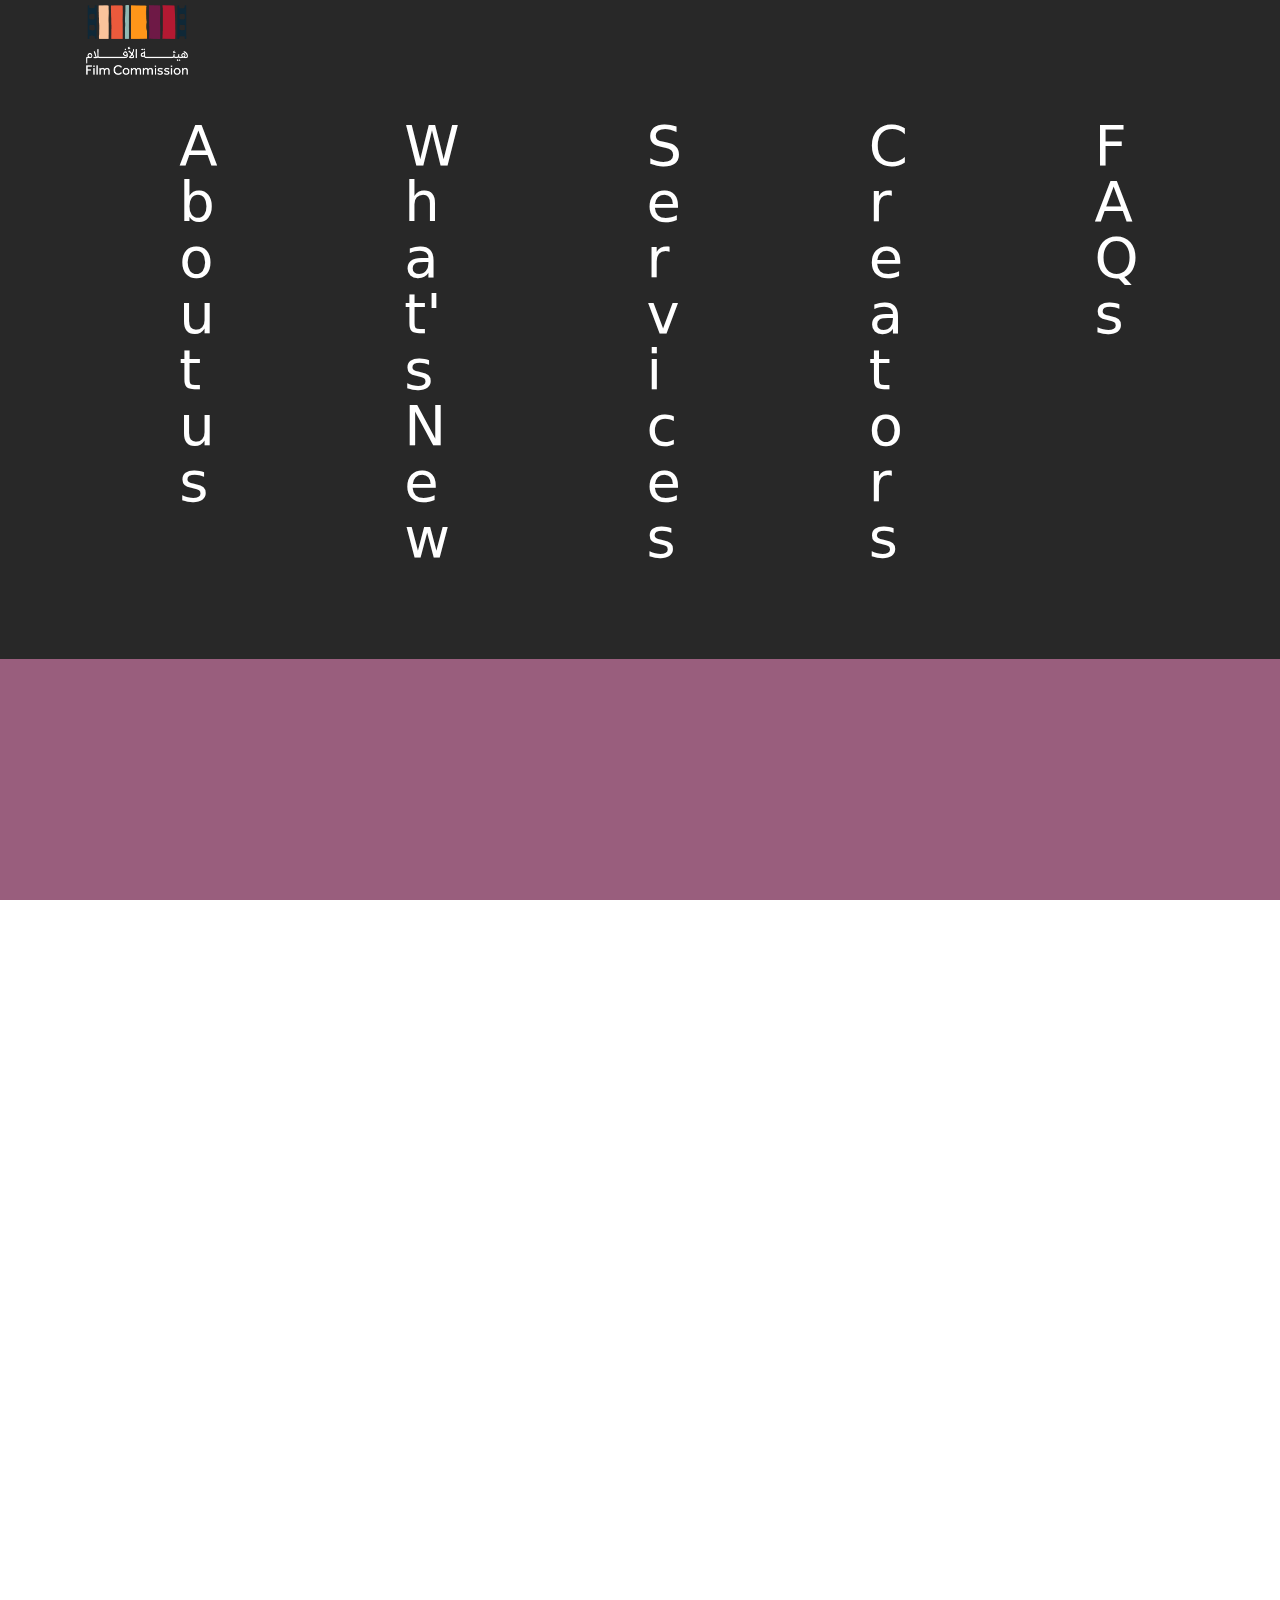
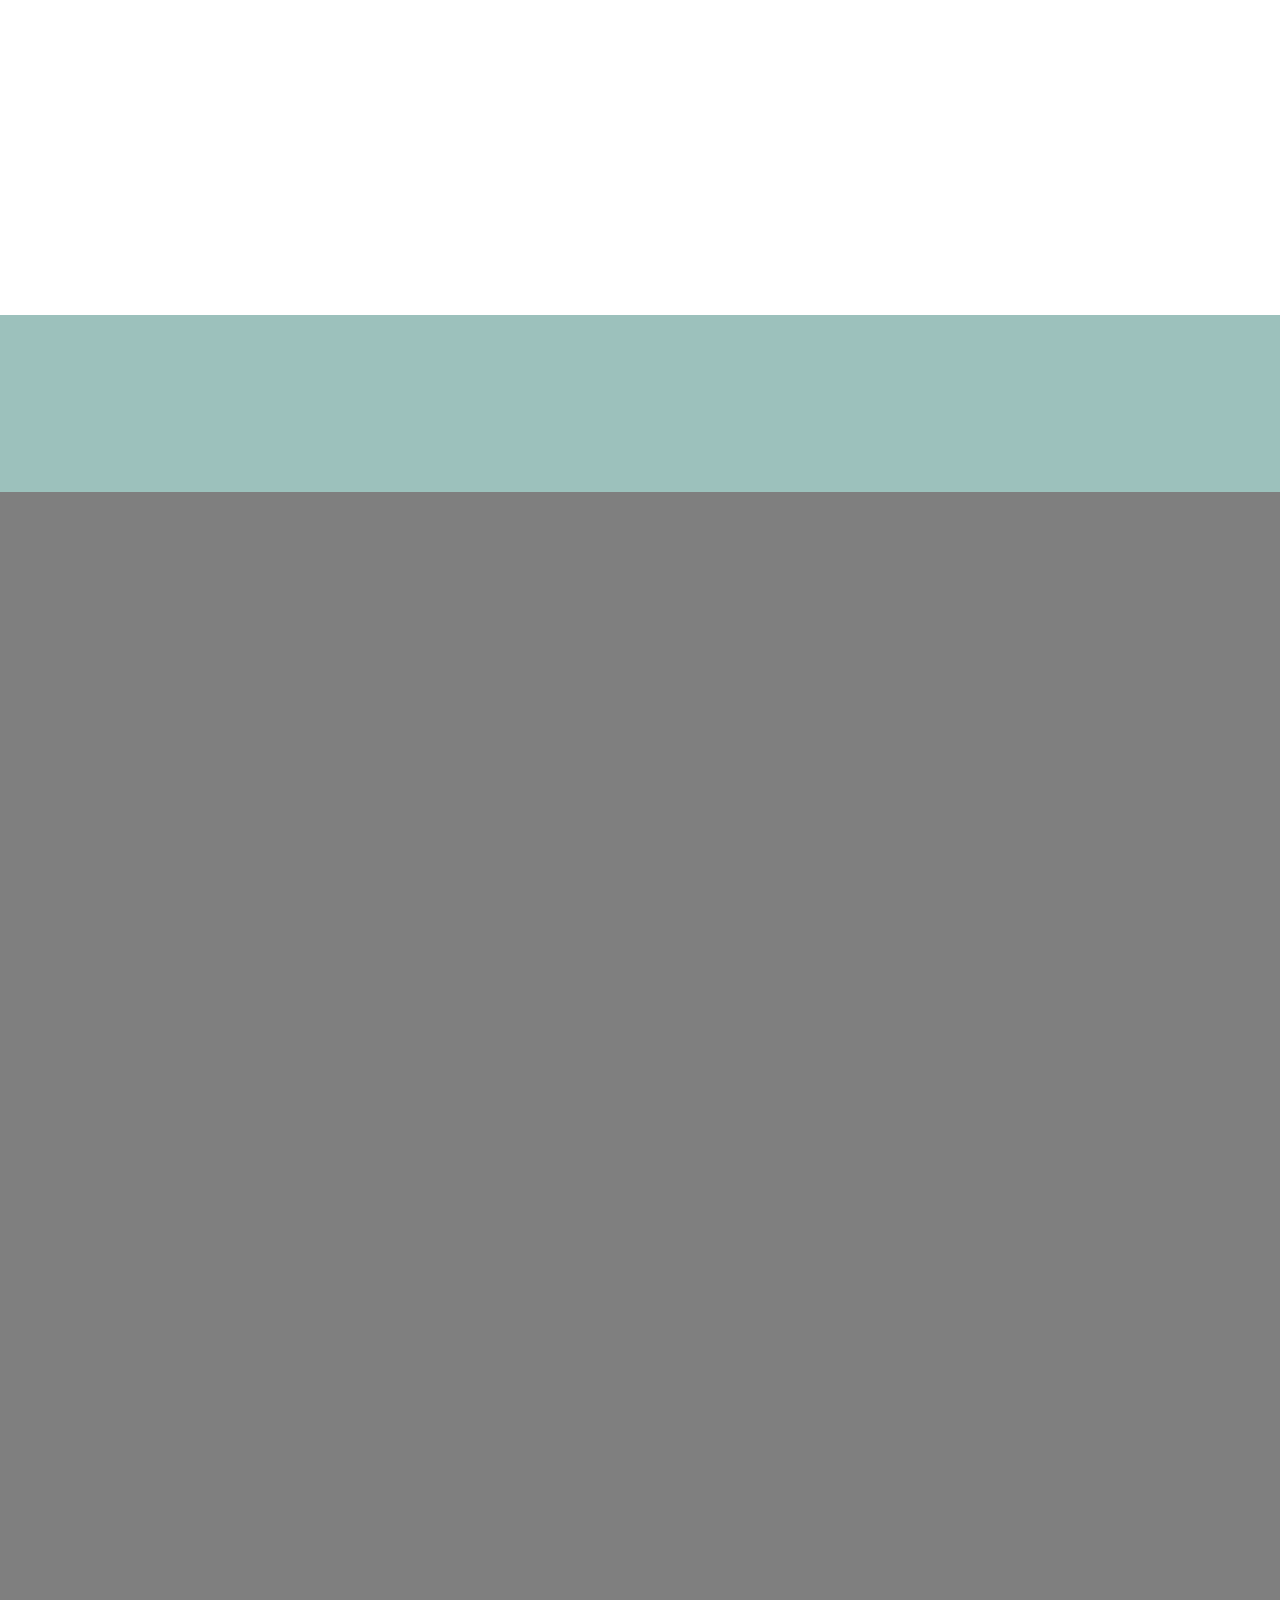
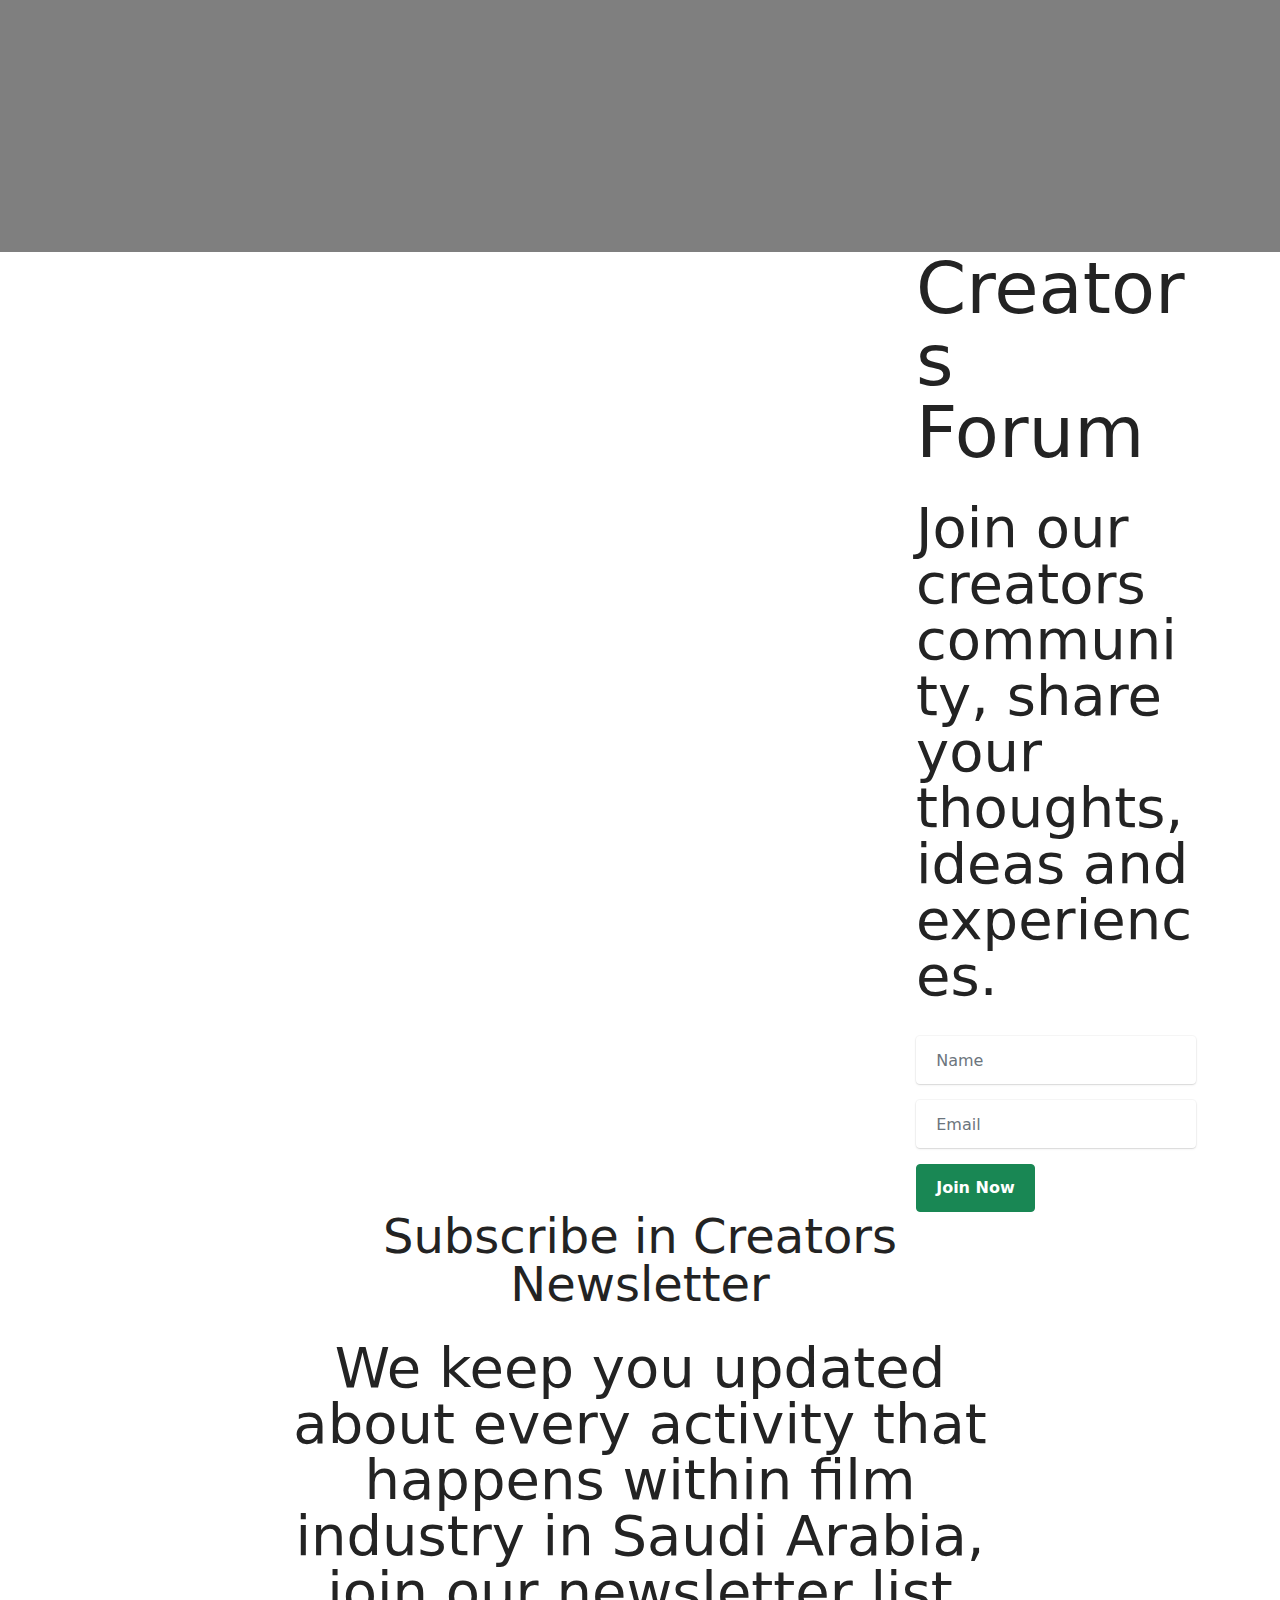
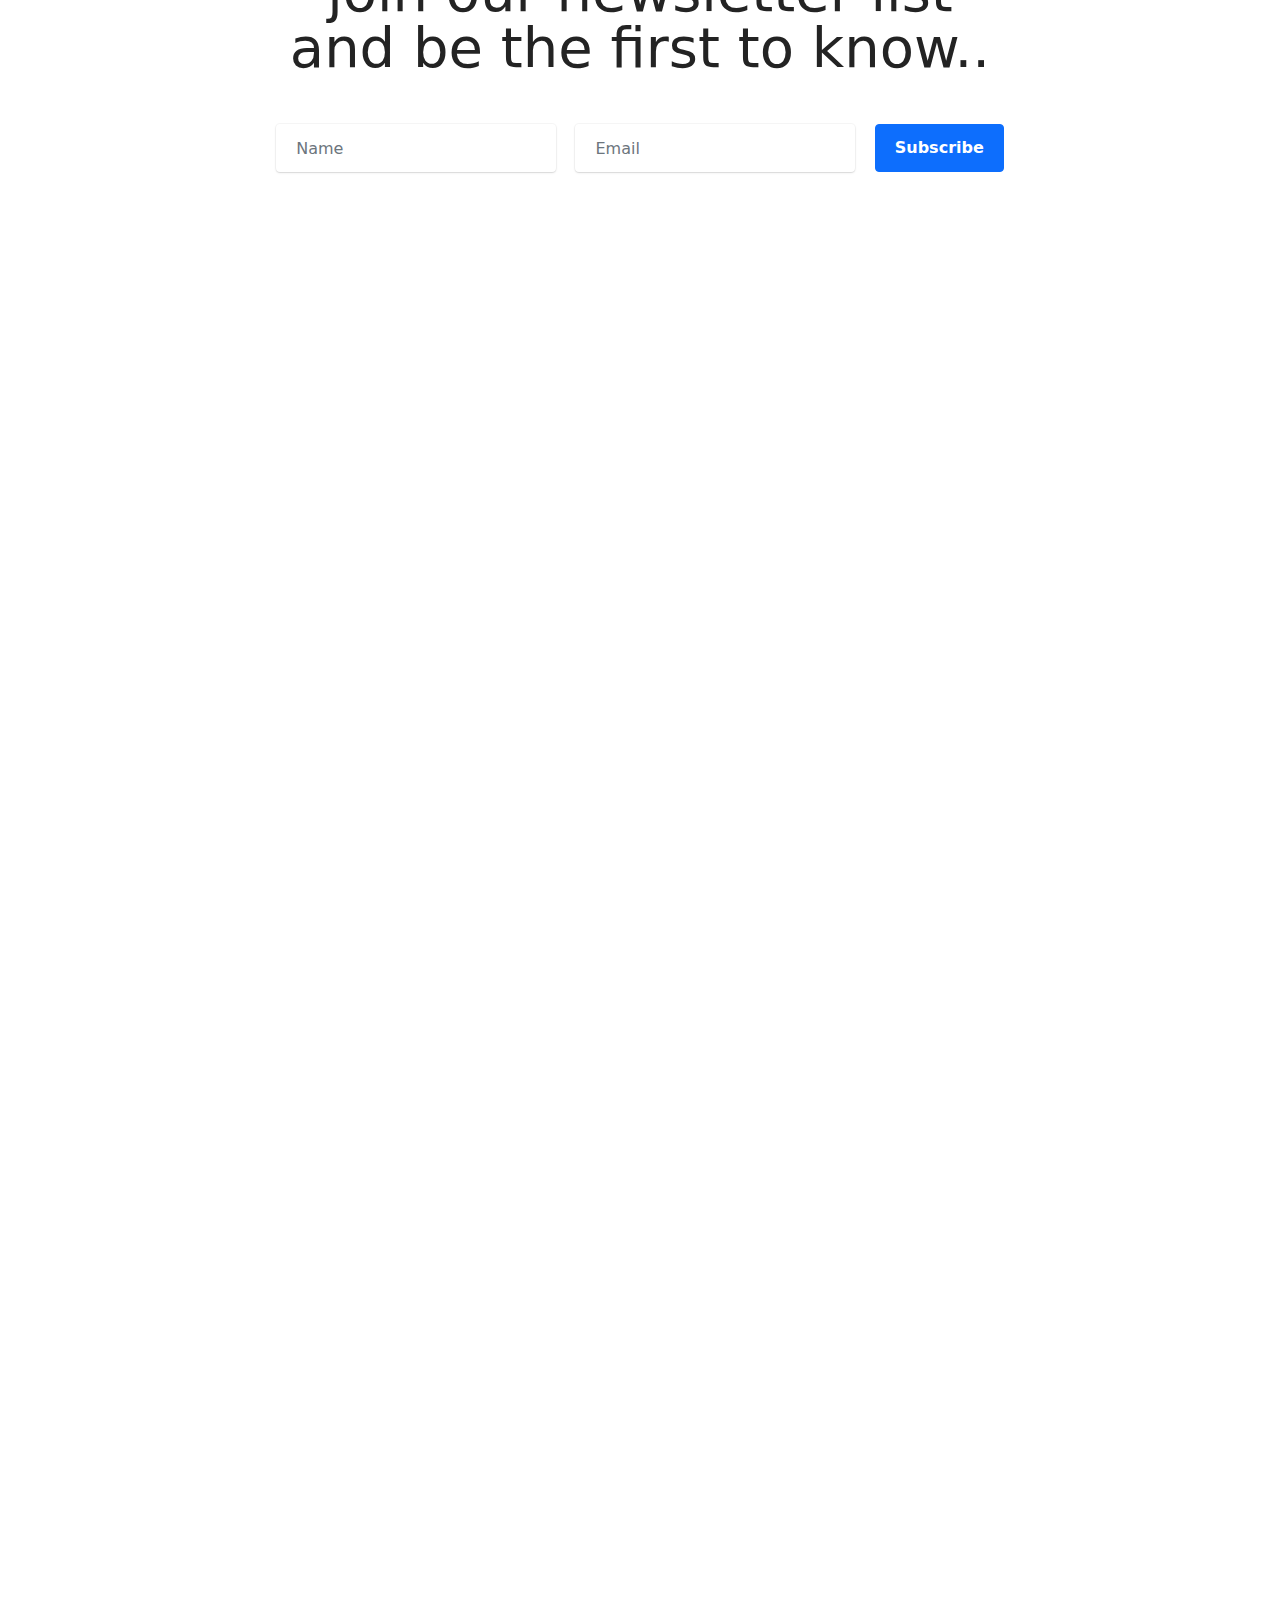
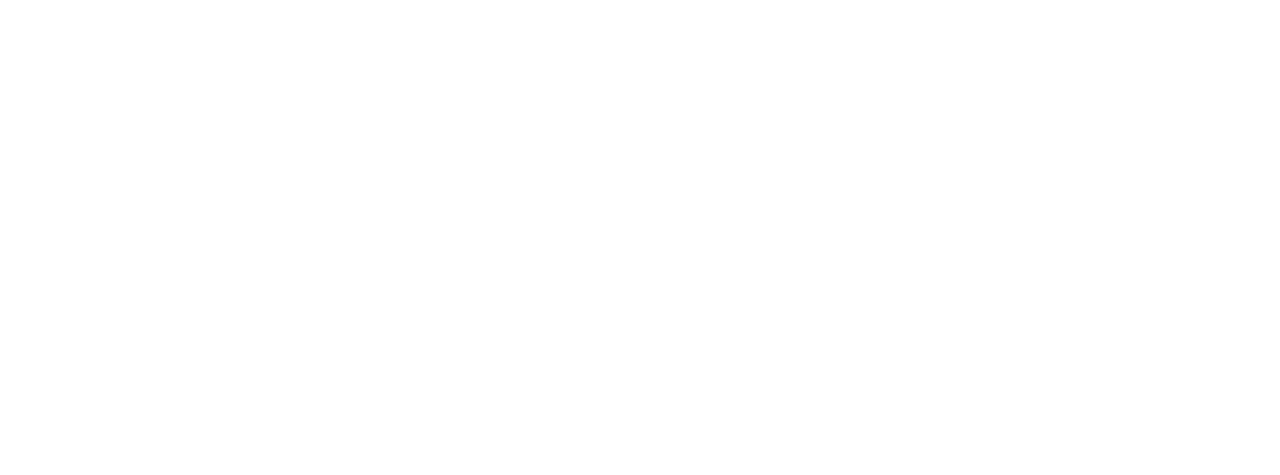
==== commit bba27543: "Add files via upload" ====
--- a/page1.html
+++ b/page1.html
@@ -407,7 +407,7 @@
             </div>
         </div>
     </div>
-</section><section class="display-7" style="padding: 0;align-items: center;justify-content: center;flex-wrap: wrap;    align-content: center;display: flex;position: relative;height: 4rem;"><a href="https://mobiri.se/2614491" style="flex: 1 1;height: 4rem;position: absolute;width: 100%;z-index: 1;"><img alt="" style="height: 4rem;" src="[data-uri]"></a><p style="margin: 0;text-align: center;" class="display-7">Built with Mobirise &#8204;</p><a style="z-index:1" href="https://mobirise.com/html-builder.html">Free HTML5 Generator</a></section><script src="assets/bootstrap/js/bootstrap.bundle.min.js"></script>  <script src="assets/smoothscroll/smooth-scroll.js"></script>  <script src="assets/ytplayer/index.js"></script>  <script src="assets/vimeoplayer/player.js"></script>  <script src="assets/dropdown/js/navbar-dropdown.js"></script>  <script src="assets/theme/js/script.js"></script>  <script src="assets/formoid/formoid.min.js"></script>  
+</section><section class="display-7" style="padding: 0;align-items: center;justify-content: center;flex-wrap: wrap;    align-content: center;display: flex;position: relative;height: 4rem;"><a href="#" style="flex: 1 1;height: 4rem;position: absolute;width: 100%;z-index: 1;"><img alt="" style="height: 4rem;" src="[data-uri]"></a><p style="margin: 0;text-align: center;" class="display-7">Built with Mobirise &#8204;</p><a style="z-index:1" href="https://mobirise.com/html-builder.html"></a></section><script src="assets/bootstrap/js/bootstrap.bundle.min.js"></script>  <script src="assets/smoothscroll/smooth-scroll.js"></script>  <script src="assets/ytplayer/index.js"></script>  <script src="assets/vimeoplayer/player.js"></script>  <script src="assets/dropdown/js/navbar-dropdown.js"></script>  <script src="assets/theme/js/script.js"></script>  <script src="assets/formoid/formoid.min.js"></script>  
   
   
   <input name="animation" type="hidden">
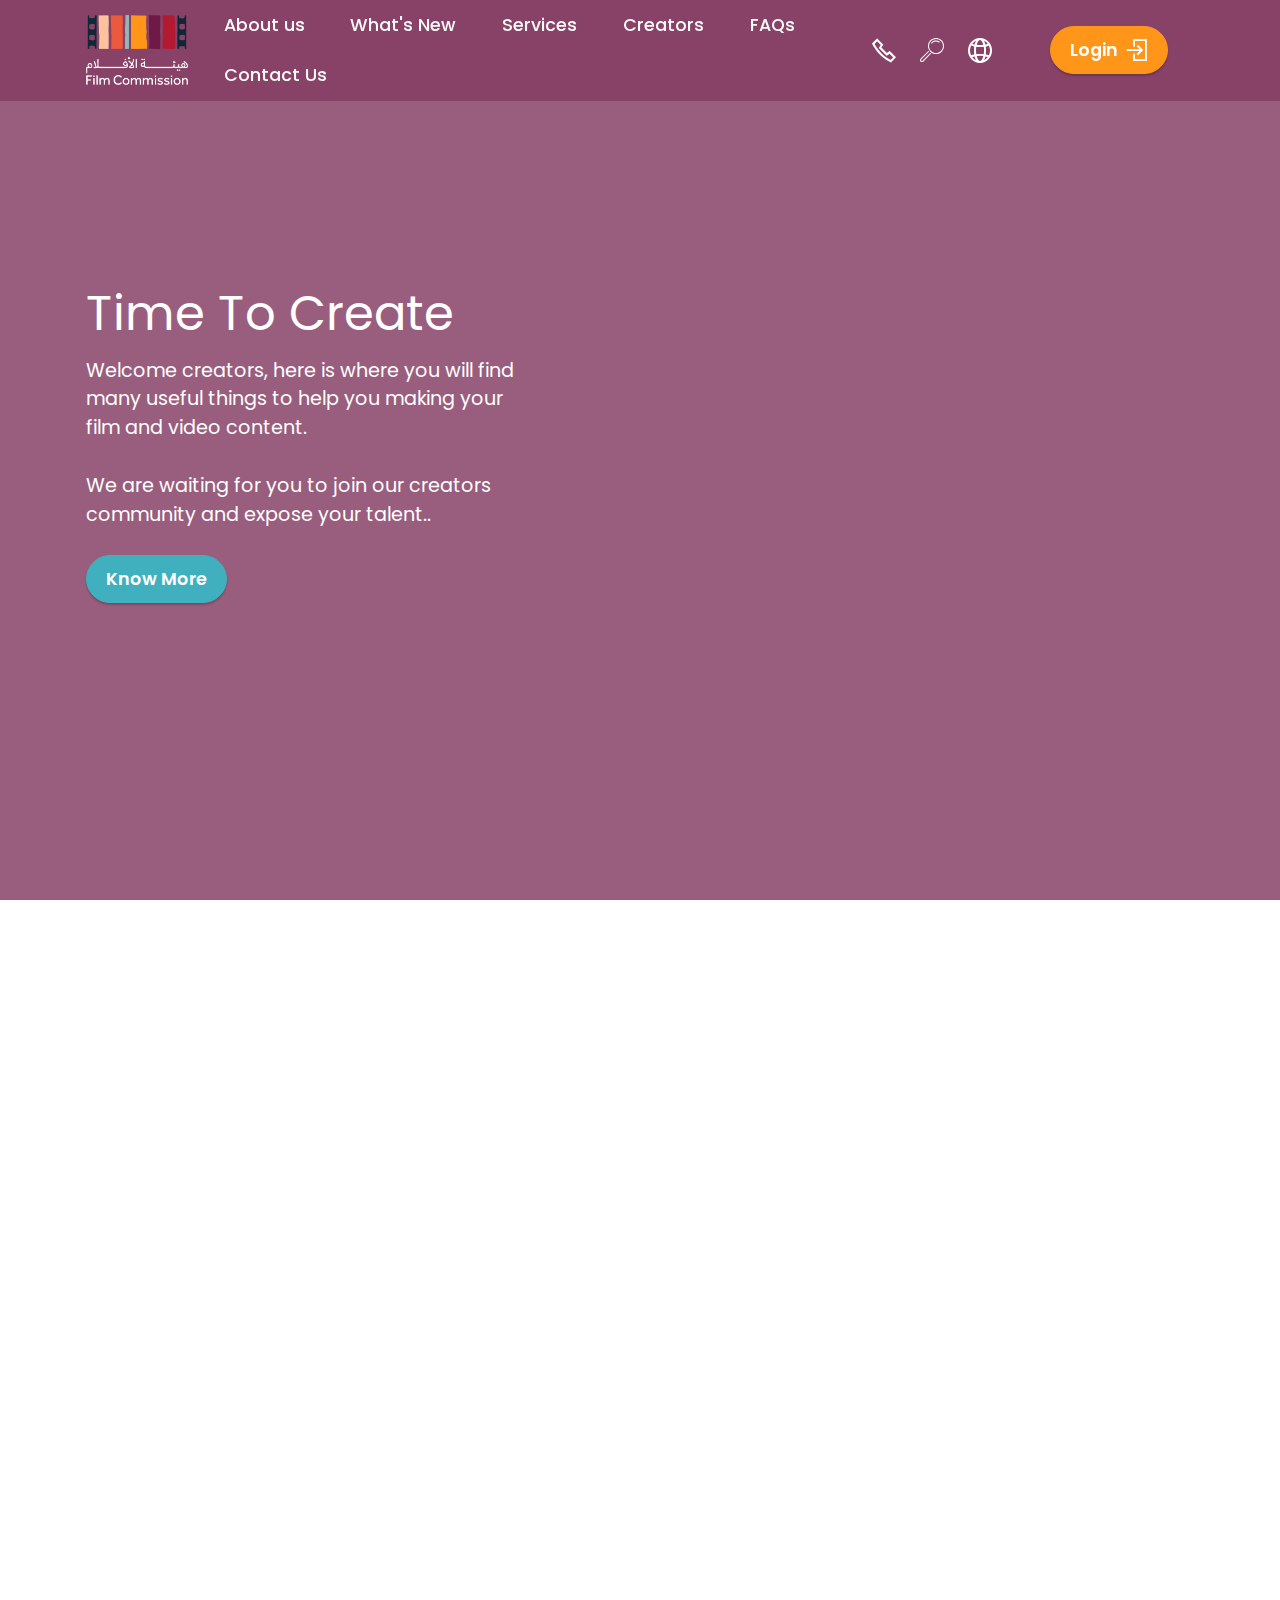
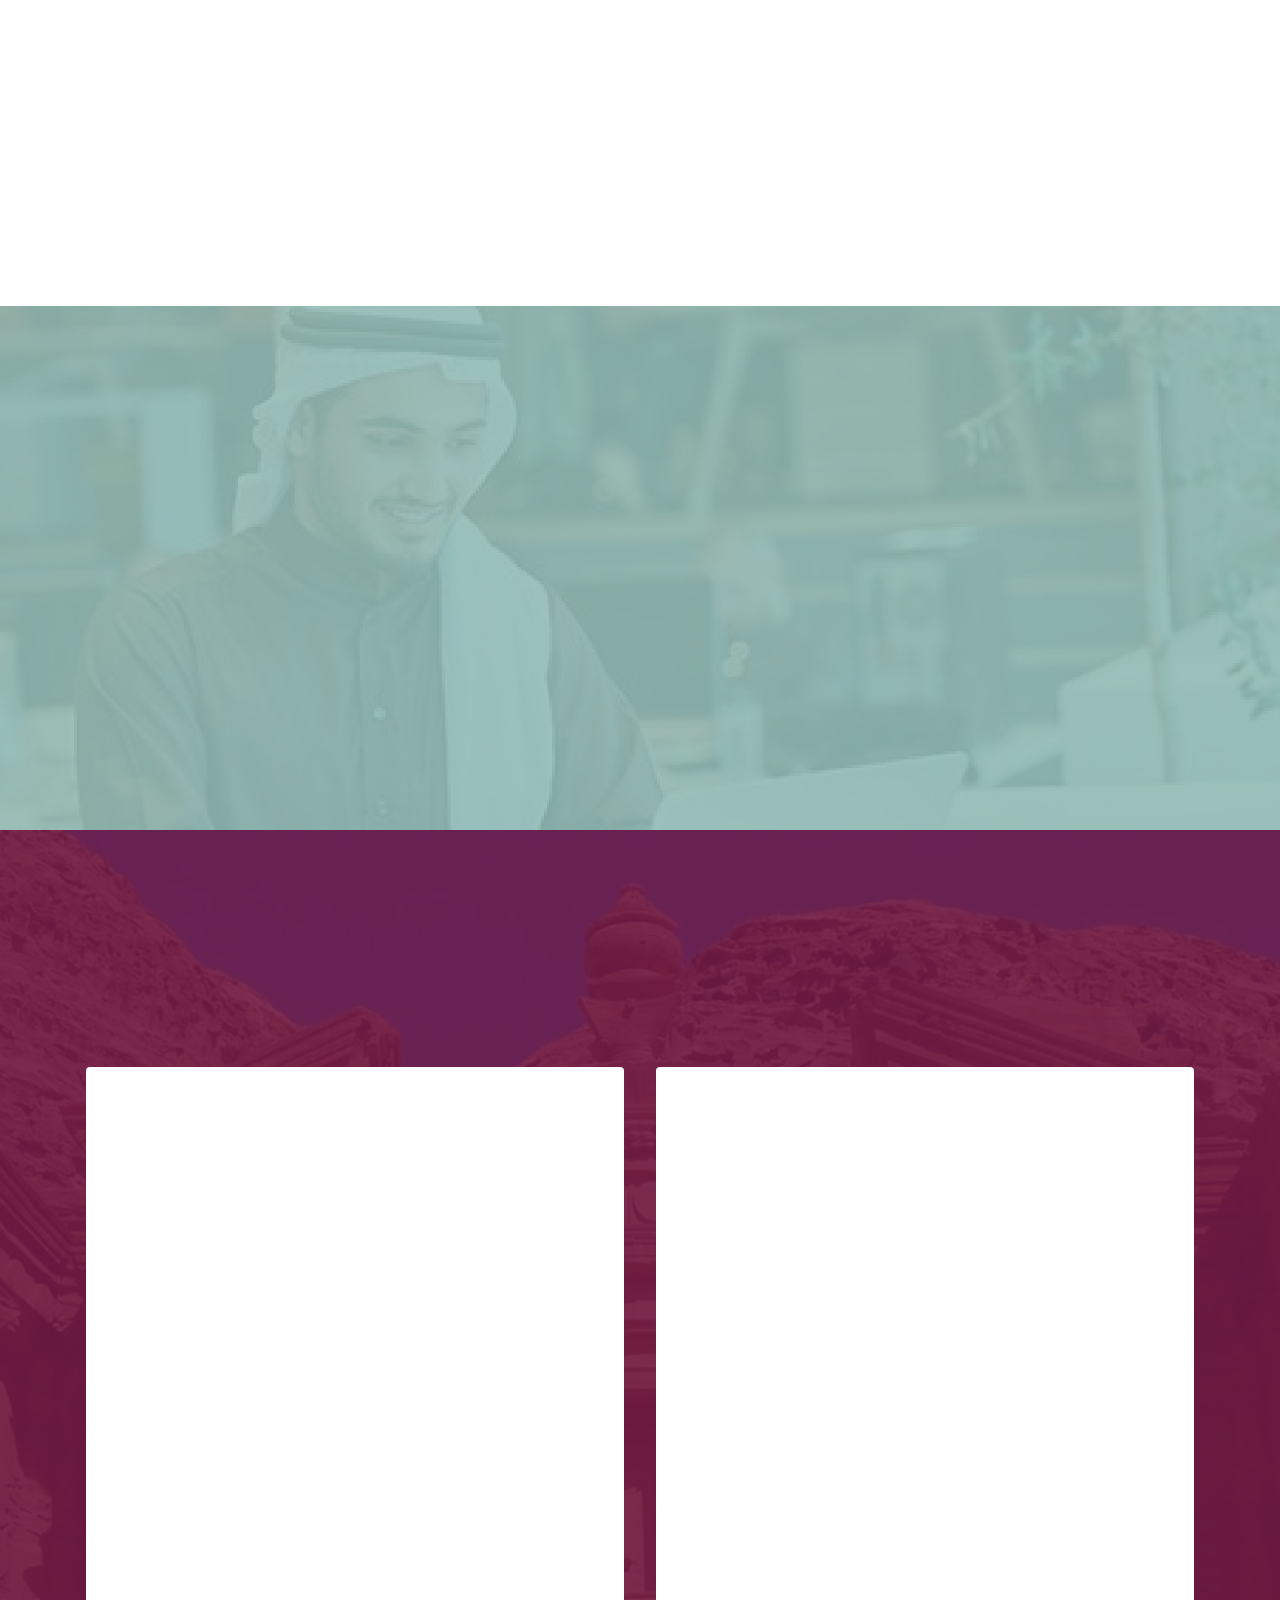
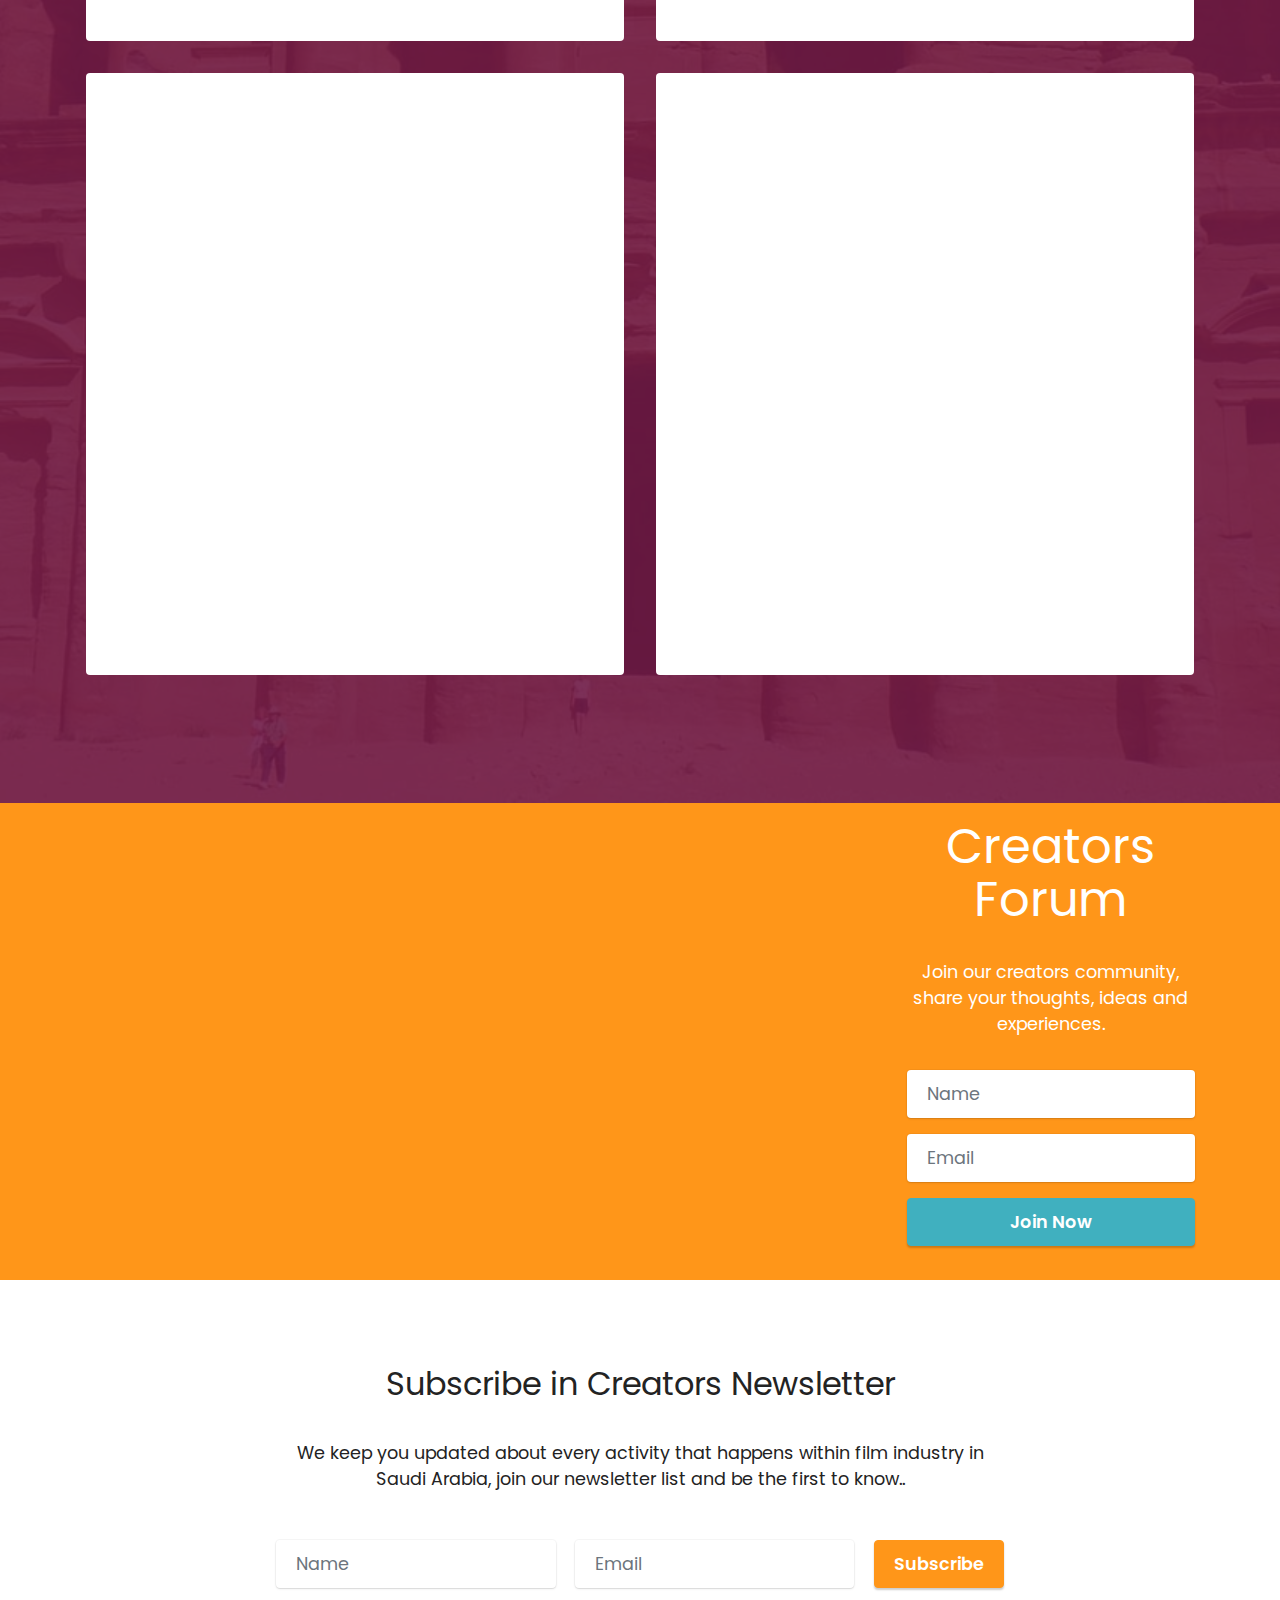
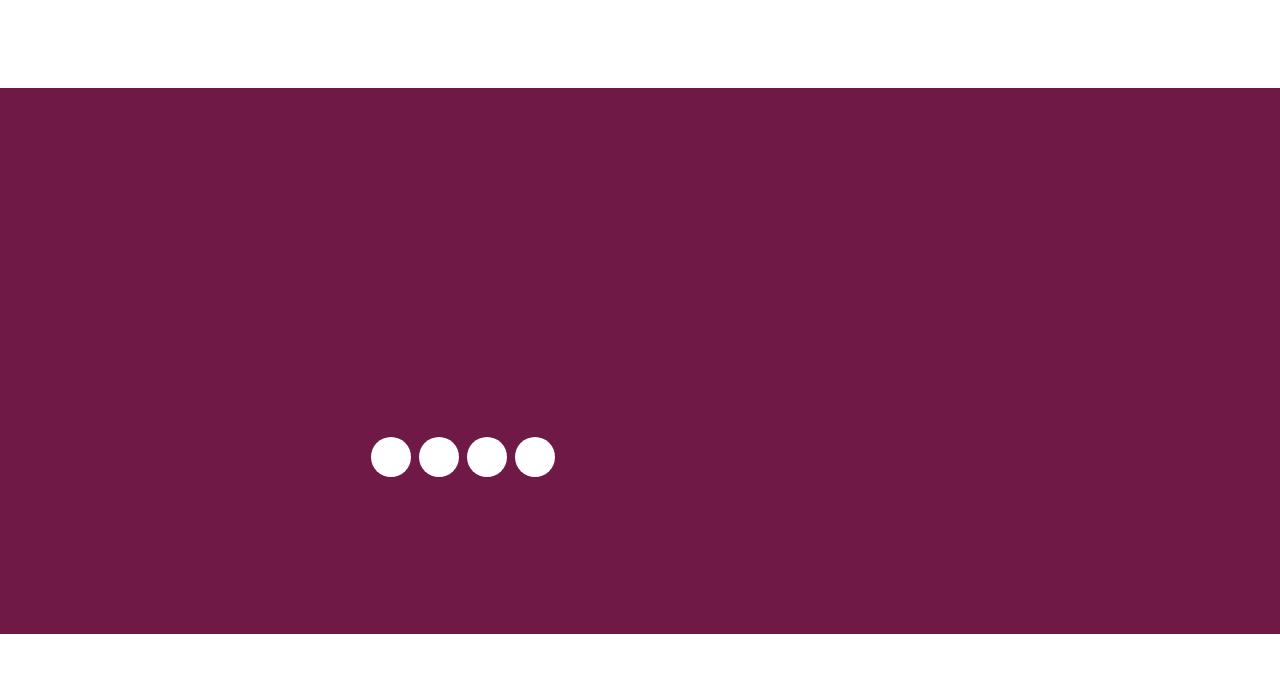
==== commit e50e9559: "Add files via upload" ====
--- a/page1.html
+++ b/page1.html
@@ -271,7 +271,7 @@
                 </div>
             </div>
             <div class="col-lg-3 offset-lg-1 mbr-form" data-form-type="formoid">
-                <form action="https://mobirise.eu/" method="POST" class="mbr-form form-with-styler" data-form-title="Form Name"><input type="hidden" name="email" data-form-email="true" value="qp7J3/mBqOsRxjuGpzx6HHkJDyMeL5m6ilf8/Q2+cjLv/qJwccneRHfSNzlakSk4lWSeTvBDXywPB4bs1ysXE1ZDaLZsCXN6niIWgn5u8AcBPkWB18nbJSZIctGbZUA4">
+                <form action="https://mobirise.eu/" method="POST" class="mbr-form form-with-styler" data-form-title="Form Name"><input type="hidden" name="email" data-form-email="true" value="BNayyi/5ZrlWN9mKraLp4wdjWSpi1R+dxmM1vlMSRtR591RqBTIvC49brLTcUU4YeGAH5im/s4o1DtPneysc8BD/XVYu4P61ZD4mrCm2mTYAGeeDKh7gCNdZR61u0Hoe">
                     <div class="row">
                         <div hidden="hidden" data-form-alert="" class="alert alert-success col-12">Thanks for filling out the form!</div>
                         <div hidden="hidden" data-form-alert-danger="" class="alert alert-danger col-12">
@@ -309,7 +309,7 @@
     <div class="container">
         <div class="row justify-content-center">
             <div class="col-lg-8 mx-auto mbr-form" data-form-type="formoid">
-                <form action="https://mobirise.eu/" method="POST" class="mbr-form form-with-styler" data-form-title="Form Name"><input type="hidden" name="email" data-form-email="true" value="f2sym7e5XvuCrLqxsHT9uIJREg7aGrTiemZDF73IB+wS6y/tPSJBoXmQeUw+51kh8hpEoxYD9KJfpn+vjj5RsjEx4w0otmdnHYSyw/9d9Rvd+4P0FWmRkkuqgCIAF8RT">
+                <form action="https://mobirise.eu/" method="POST" class="mbr-form form-with-styler" data-form-title="Form Name"><input type="hidden" name="email" data-form-email="true" value="IKCVE6ryR2+efFSKOXP76JlKRqPih72Eu5Qbs9zz1lmXCJNhJ7WoVyys8A+opPkwtIS/3ny+QnqsXfFe4eINX3kJuhkJE6Ezl6tfP8QoaDcHzFzC8QfoHurKH4AxJfSQ">
                     <div class="row">
                         <div hidden="hidden" data-form-alert="" class="alert alert-success col-12">Thanks for Subscribing</div>
                         <div hidden="hidden" data-form-alert-danger="" class="alert alert-danger col-12">
@@ -407,7 +407,7 @@
             </div>
         </div>
     </div>
-</section><section class="display-7" style="padding: 0;align-items: center;justify-content: center;flex-wrap: wrap;    align-content: center;display: flex;position: relative;height: 4rem;"><a href="#" style="flex: 1 1;height: 4rem;position: absolute;width: 100%;z-index: 1;"><img alt="" style="height: 4rem;" src="[data-uri]"></a><p style="margin: 0;text-align: center;" class="display-7">Built with Mobirise &#8204;</p><a style="z-index:1" href="https://mobirise.com/html-builder.html"></a></section><script src="assets/bootstrap/js/bootstrap.bundle.min.js"></script>  <script src="assets/smoothscroll/smooth-scroll.js"></script>  <script src="assets/ytplayer/index.js"></script>  <script src="assets/vimeoplayer/player.js"></script>  <script src="assets/dropdown/js/navbar-dropdown.js"></script>  <script src="assets/theme/js/script.js"></script>  <script src="assets/formoid/formoid.min.js"></script>  
+</section><section class="display-7" style="padding: 0;align-items: center;justify-content: center;flex-wrap: wrap;    align-content: center;display: flex;position: relative;height: 4rem;"><a href="https://mobiri.se/2614491" style="flex: 1 1;height: 4rem;position: absolute;width: 100%;z-index: 1;"><img alt="" style="height: 4rem;" src="[data-uri]"></a><p style="margin: 0;text-align: center;" class="display-7">Created with Mobirise &#8204;</p><a style="z-index:1" href="https://mobirise.com/web-page-maker.html">Web Page Creator</a></section><script src="assets/bootstrap/js/bootstrap.bundle.min.js"></script>  <script src="assets/smoothscroll/smooth-scroll.js"></script>  <script src="assets/ytplayer/index.js"></script>  <script src="assets/vimeoplayer/player.js"></script>  <script src="assets/dropdown/js/navbar-dropdown.js"></script>  <script src="assets/theme/js/script.js"></script>  <script src="assets/formoid/formoid.min.js"></script>  
   
   
   <input name="animation" type="hidden">
